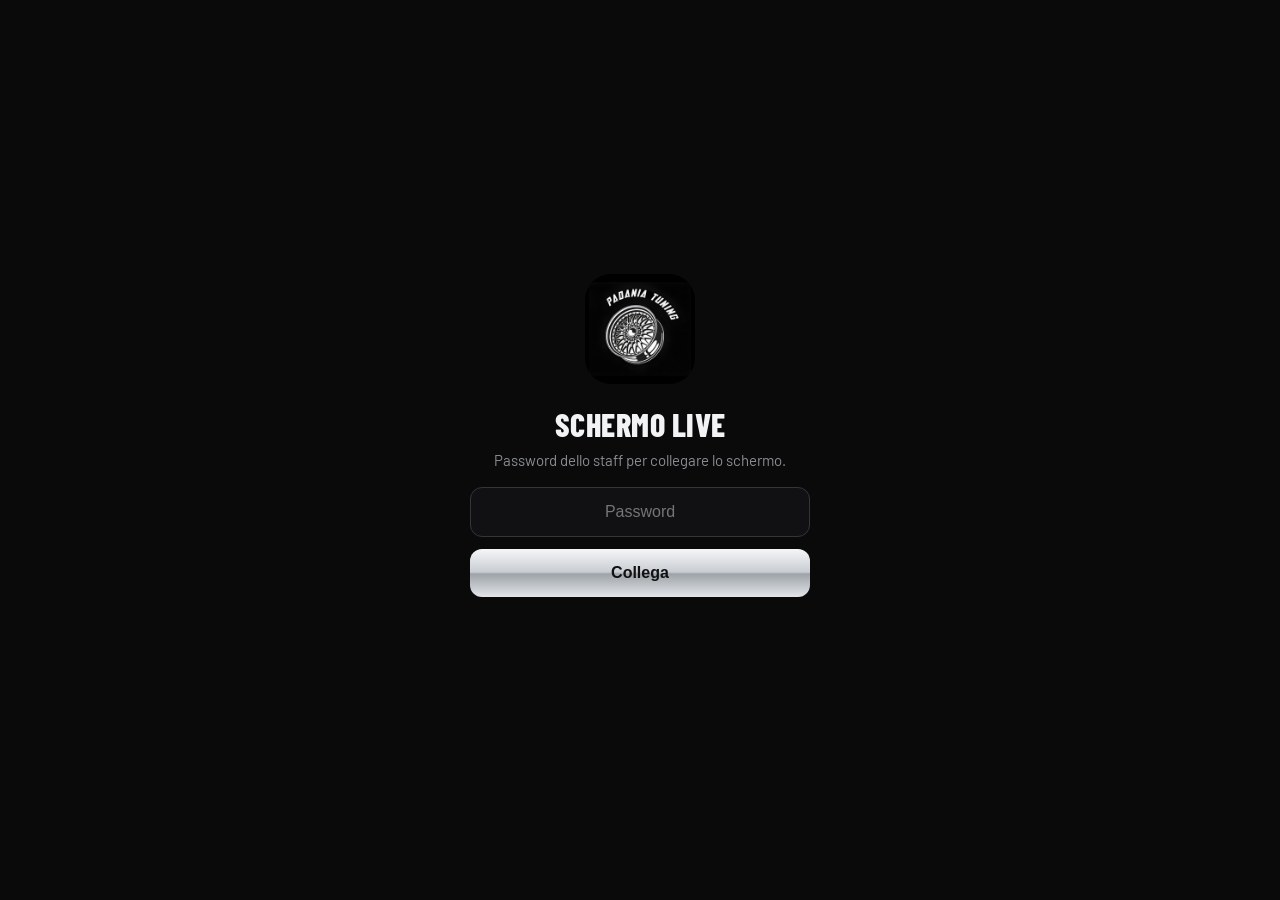
==== schermo.html @ b98e3258 "ultime sistemazioni" ====
<!DOCTYPE html>
<html lang="it">
<head>
<meta charset="UTF-8">
<meta name="viewport" content="width=device-width, initial-scale=1.0, viewport-fit=cover">
<title>PadaniaTuning · Schermo live</title>
<meta name="theme-color" content="#0a0a0b">
<link rel="icon" type="image/png" href="./assets/icon-192.png">
<link rel="preconnect" href="https://fonts.googleapis.com">
<link rel="preconnect" href="https://fonts.gstatic.com" crossorigin>
<link href="https://fonts.googleapis.com/css2?family=Barlow+Condensed:wght@600;700;800&family=Barlow:wght@400;500;600;700&display=swap" rel="stylesheet">
<style>
:root{--bg:#0a0a0b;--card:#141417;--line:#26262b;--text:#f2f3f5;--muted:#8b8d94;--silver:#d7dade;
  --chrome:linear-gradient(180deg,#f5f6f8 0%,#c9cdd2 48%,#9ea3a9 52%,#e3e6e9 100%);
  --ok:#34d27b;--wait:#f5a524;--bad:#ff5a52;--display:"Barlow Condensed","Arial Narrow",system-ui,sans-serif}
*{box-sizing:border-box;margin:0;padding:0}
html,body{height:100%}
body{font-family:"Barlow",system-ui,sans-serif;background:radial-gradient(120% 70% at 50% -20%,#1f2024 0%,var(--bg) 60%);color:var(--text);overflow:hidden}
.d{font-family:var(--display);font-weight:800;text-transform:uppercase;letter-spacing:.5px}
.wrap{height:100vh;display:grid;grid-template-rows:auto 1fr auto;gap:2.2vh;padding:3vh 3vw}
header{display:flex;align-items:center;justify-content:space-between;gap:2vw}
.brand{display:flex;align-items:center;gap:1.4vw}
.brand img{height:9vh;width:9vh;border-radius:22%;box-shadow:0 0 0 1px var(--line)}
.brand h1{font-size:5.4vh;line-height:1;background:var(--chrome);-webkit-background-clip:text;background-clip:text;color:transparent}
.brand p{color:var(--muted);font-size:2.2vh;margin-top:.4vh}
.right{display:flex;align-items:center;gap:2vw}
.clock{font-family:var(--display);font-weight:700;font-size:6vh;font-variant-numeric:tabular-nums}
.live{display:inline-flex;align-items:center;gap:.6vw;font-weight:800;font-size:2vh;letter-spacing:1px;padding:.8vh 1.2vw;border-radius:99px;background:rgba(52,210,123,.12);color:var(--ok)}
.live:before{content:"";width:1.2vh;height:1.2vh;border-radius:50%;background:currentColor;animation:pulse 1.6s infinite}
.live.off{background:rgba(255,90,82,.12);color:var(--bad)}
@keyframes pulse{50%{opacity:.25}}
main{display:grid;grid-template-columns:1.25fr 1fr;gap:2.2vh 2vw;min-height:0}
.card{background:var(--card);border:1px solid var(--line);border-radius:2.4vh;padding:2.6vh 2vw;min-height:0;position:relative;overflow:hidden}
.lbl{font-size:2vh;font-weight:700;letter-spacing:.25vh;color:var(--muted);text-transform:uppercase}
.hero{display:flex;flex-direction:column;justify-content:center;background:linear-gradient(160deg,#1b1c20,#111114)}
.hero .big{font-family:var(--display);font-weight:800;font-size:30vh;line-height:.9;color:var(--ok);font-variant-numeric:tabular-nums;transition:transform .3s}
.hero .big.bump{transform:scale(1.05)}
.hero .sub{font-size:3vh;color:var(--muted);margin-top:1vh}
.hero .sub b{color:var(--text)}
.cap{margin-top:3vh}
.cap .row{display:flex;justify-content:space-between;font-size:2.4vh;margin-bottom:1vh}
.cap .bar{height:2vh;border-radius:99px;background:#26272c;overflow:hidden}
.cap .bar i{display:block;height:100%;width:0;border-radius:99px;background:var(--silver);transition:width .5s}
.cap.l1 .bar i{background:var(--wait)}.cap.l2 .bar i{background:#ff8a3d}.cap.l3 .bar i{background:var(--bad)}
.cap .msg{margin-top:1.2vh;font-size:2.6vh;font-weight:700}
.cap.l1 .msg{color:var(--wait)}.cap.l2 .msg{color:#ff8a3d}.cap.l3 .msg{color:var(--bad);animation:pulse 1.4s infinite}
.side{display:grid;grid-template-rows:auto 1fr;gap:2.2vh;min-height:0}
.nums{display:grid;grid-template-columns:repeat(3,1fr);gap:1.4vw}
.num b{display:block;font-family:var(--display);font-weight:800;font-size:9vh;line-height:1;margin-top:.6vh;font-variant-numeric:tabular-nums}
.num.w b{color:var(--wait)}
.recent{list-style:none;margin-top:1.6vh;display:grid;gap:1.2vh}
.recent li{display:flex;justify-content:space-between;align-items:center;gap:1vw;font-size:3vh;padding:1.1vh 0;border-bottom:1px solid var(--line);animation:in .5s ease}
.recent li:last-child{border-bottom:0}
.recent li span{white-space:nowrap;overflow:hidden;text-overflow:ellipsis}
.recent time{font-family:var(--display);font-weight:700;color:var(--ok);font-variant-numeric:tabular-nums}
.recent .o time{color:#7aa7ff}
@keyframes in{from{opacity:0;transform:translateY(-1vh)}}
.chart-card{grid-column:1/-1}
.chart{display:flex;align-items:flex-end;gap:.5vw;height:14vh;margin-top:1.4vh}
.chart .c{flex:1;display:flex;flex-direction:column;align-items:center;justify-content:flex-end;height:100%;gap:.5vh;min-width:0}
.chart .b{width:100%;max-width:5vw;min-height:3px;border-radius:.8vh .8vh .2vh .2vh;background:linear-gradient(180deg,#eef0f2,#8f949a)}
.chart .b.p{background:linear-gradient(180deg,#7cf0ad,var(--ok))}
.chart .l{font-size:1.5vh;color:var(--muted);white-space:nowrap}
.muted{color:var(--muted);font-size:2.4vh}
footer{display:flex;justify-content:space-between;color:#5d5f66;font-size:1.8vh}
footer button{background:none;border:1px solid var(--line);color:var(--muted);border-radius:99px;padding:.6vh 1.4vw;font:inherit;cursor:pointer}
@media (orientation:portrait){
  body{overflow:auto}
  .wrap{height:auto;min-height:100vh}
  main{grid-template-columns:1fr}
  .hero .big{font-size:22vh}
  .chart-card{grid-column:auto}
}
/* login */
#login[hidden]{display:none}
#login{position:fixed;inset:0;display:flex;align-items:center;justify-content:center;background:var(--bg);z-index:9;padding:24px}
#login form{width:100%;max-width:340px;text-align:center}
#login img{width:110px;border-radius:26px;margin-bottom:18px}
#login h2{font-size:32px;margin-bottom:8px}
#login p{color:var(--muted);margin-bottom:18px;font-size:15px}
#login input{width:100%;padding:15px;border-radius:12px;border:1px solid #34343a;background:#111113;color:var(--text);font-size:16px;text-align:center;margin-bottom:12px;outline:0}
#login button{width:100%;padding:15px;border-radius:12px;border:0;background:var(--chrome);color:#111;font-weight:800;font-size:16px;cursor:pointer}
#login .err{color:var(--bad);min-height:20px;margin-top:10px;font-size:14px;font-weight:600}
</style>
</head>
<body>

<div id="login" hidden>
  <form id="loginForm" autocomplete="off">
    <img src="./assets/logo.png" alt="">
    <h2 class="d">Schermo live</h2>
    <p>Password dello staff per collegare lo schermo.</p>
    <input type="password" id="pw" placeholder="Password">
    <button type="submit">Collega</button>
    <div class="err" id="err"></div>
  </form>
</div>

<div class="wrap">
  <header>
    <div class="brand">
      <img src="./assets/logo.png" alt="">
      <div><h1 class="d">Padania Tuning</h1><p id="evName">Ingressi in tempo reale</p></div>
    </div>
    <div class="right"><span class="live" id="live">LIVE</span><span class="clock" id="clock">--:--</span></div>
  </header>

  <main>
    <section class="card hero">
      <div class="lbl">Dentro ora</div>
      <div class="big" id="inside">0</div>
      <div class="sub"><b id="entered">0</b> entrati in totale · <b id="out">0</b> usciti</div>
      <div class="cap" id="cap" hidden>
        <div class="row"><span>Capienza</span><b id="capTxt">0 / 0</b></div>
        <div class="bar"><i id="capFill"></i></div>
        <div class="msg" id="capMsg"></div>
      </div>
    </section>

    <section class="side">
      <div class="card nums">
        <div class="num"><div class="lbl">Iscritti</div><b id="tot">0</b></div>
        <div class="num w"><div class="lbl">Attesi</div><b id="wait">0</b></div>
        <div class="num"><div class="lbl">Arrivati</div><b id="pct">0%</b></div>
      </div>
      <div class="card">
        <div class="lbl">Ultimi arrivi</div>
        <ul class="recent" id="recent"></ul>
      </div>
    </section>

    <section class="card chart-card">
      <div class="lbl">Ingressi ogni 15 minuti</div>
      <div class="chart" id="chart"></div>
    </section>
  </main>

  <footer><span id="upd">In attesa dei dati…</span><button id="fs">⛶ Schermo intero</button></footer>
</div>

<script>
/* Schermo live: legge gli stessi dati dell'app check-in (script Google) e si aggiorna da solo.
   Parametri opzionali nell'indirizzo: ?cap=100 (capienza)  ·  ?nomi=0 (nasconde i nomi) */
const PW_HASH = '3fc13c35bdb2d6f9146fcd93304ba3c2143d5d017268e17a939f0d315728c8a2';
const DEFAULT_SCRIPT_URL = 'https://script.google.com/macros/s/AKfycbweHwQuH_P4cblhQDbDnI6Ri86qSEqwWyMSCgTRZJ3yFjr5KV_0Q8NpHRUUOVoqZTrjug/exec';
const $ = s => document.querySelector(s);
const params = new URLSearchParams(location.search);
const load = (k, f) => { try { const v = localStorage.getItem(k); return v ? JSON.parse(v) : f; } catch { return f; } };
const settings = load('pt4_settings', {});
const URL_ = settings.url || DEFAULT_SCRIPT_URL;
const CAP = +params.get('cap') || +settings.capacity || 0;
const SHOW_NAMES = params.get('nomi') !== '0';
let key = ''; try { key = localStorage.getItem('pt4_key') || ''; } catch {}
let recs = {}, total = 0, listAt = 0, rev = '', lastInside = -1, ok = false, lastOk = 0;

const pad = n => String(n).padStart(2, '0');
const fmt = t => new Date(t).toLocaleTimeString('it-IT', { hour: '2-digit', minute: '2-digit' });
const esc = s => String(s ?? '').replace(/[&<>"']/g, c => ({ '&': '&amp;', '<': '&lt;', '>': '&gt;', '"': '&quot;', "'": '&#39;' }[c]));

async function sha256(t) { const b = await crypto.subtle.digest('SHA-256', new TextEncoder().encode(t)); return [...new Uint8Array(b)].map(x => x.toString(16).padStart(2, '0')).join(''); }
async function api(body) {
  const ctrl = new AbortController(); const tm = setTimeout(() => ctrl.abort(), 20000);
  try {
    const r = await fetch(URL_, { method: 'POST', redirect: 'follow', signal: ctrl.signal, headers: { 'Content-Type': 'text/plain;charset=utf-8' }, body: JSON.stringify({ ...body, key }) });
    const d = await r.json();
    if (d.auth === false) { showLogin('Password non accettata dallo script'); throw new Error('auth'); }
    if (!d.ok) throw new Error(d.error);
    return d;
  } finally { clearTimeout(tm); }
}

function showLogin(msg) { $('#login').hidden = false; $('#err').textContent = msg || ''; setTimeout(() => $('#pw').focus(), 200); }
$('#loginForm').addEventListener('submit', async e => {
  e.preventDefault();
  const v = $('#pw').value;
  let good = false; try { good = (await sha256(v)) === PW_HASH; } catch { $('#err').textContent = 'Apri la pagina dal link https'; return; }
  if (!good) { $('#err').textContent = 'Password errata'; return; }
  key = v; try { localStorage.setItem('pt4_key', v); } catch {}
  $('#login').hidden = true; tick(true);
});

async function tick(full) {
  try {
    if (full || Date.now() - listAt > 5 * 60000) {
      const l = await api({ action: 'list' });
      total = (l.rows || []).filter(r => r.some(c => String(c).trim())).length;
      if (l.name) $('#evName').textContent = l.name + ' · ingressi in tempo reale';
      listAt = Date.now(); rev = '';
    }
    const s = await api({ action: 'sync', ops: [], rev });
    if (s.rev) rev = s.rev;
    if (!s.same) recs = s.recs || {};
    ok = true; lastOk = Date.now();
    render();
  } catch (e) { console.error(e); ok = false; }
  $('#live').className = 'live' + (ok ? '' : ' off');
  $('#live').textContent = ok ? 'LIVE' : 'OFFLINE';
}

function render() {
  const all = Object.values(recs);
  const added = Object.keys(recs).filter(k => k.startsWith('add-')).length;
  const tot = total + added;
  const entered = all.filter(r => r.t), inside = entered.filter(r => !r.o).length, out = entered.length - inside;
  const set = (id, v) => { $(id).textContent = v; };
  set('#inside', inside); set('#entered', entered.length); set('#out', out);
  set('#tot', tot); set('#wait', Math.max(0, tot - entered.length)); set('#pct', (tot ? Math.round(entered.length / tot * 100) : 0) + '%');
  if (lastInside >= 0 && inside !== lastInside) { const b = $('#inside'); b.classList.add('bump'); setTimeout(() => b.classList.remove('bump'), 300); }
  lastInside = inside;

  if (CAP) {
    const p = inside / CAP, lvl = p >= 1 ? 3 : p >= 0.9 ? 2 : p >= 0.75 ? 1 : 0;
    $('#cap').hidden = false; $('#cap').className = 'cap l' + lvl;
    set('#capTxt', `${inside} / ${CAP}`);
    $('#capFill').style.width = Math.min(100, p * 100) + '%';
    $('#capMsg').textContent = ['', '⚠️ Quasi al completo', `🟠 Ultimi posti: ne restano ${Math.max(0, CAP - inside)}`, '⛔ Capienza raggiunta'][lvl];
  }

  // ultimi movimenti
  const moves = [];
  all.forEach(r => (r.l || []).forEach(e => { if (e[1] !== 'x') moves.push({ t: e[0], ty: e[1], nm: r.nm || 'Partecipante' }); }));
  moves.sort((a, b) => b.t - a.t);
  const show = moves.filter(m => m.ty === 'i').slice(0, 4);
  $('#recent').innerHTML = show.length
    ? show.map(m => `<li><span>${SHOW_NAMES ? esc(m.nm) : '✓ Nuovo ingresso'}</span><time>${fmt(m.t)}</time></li>`).join('')
    : '<li class="muted">Nessun ingresso ancora</li>';

  // grafico
  const buckets = {};
  entered.forEach(r => { const d = new Date(r.t); const k = `${pad(d.getHours())}:${pad(Math.floor(d.getMinutes() / 15) * 15)}`; buckets[k] = (buckets[k] || 0) + 1; });
  const keys = Object.keys(buckets).sort().slice(-24);
  const max = keys.length ? Math.max(...keys.map(k => buckets[k])) : 1;
  const peak = keys.reduce((b, k) => (!b || buckets[k] > buckets[b] ? k : b), null);
  $('#chart').innerHTML = keys.length
    ? keys.map(k => `<div class="c"><div class="b${k === peak ? ' p' : ''}" style="height:${Math.max(3, Math.round(buckets[k] / max * 100))}%"></div><span class="l">${k}</span></div>`).join('')
    : '<p class="muted">Il grafico compare al primo ingresso.</p>';
}

setInterval(() => {
  $('#clock').textContent = new Date().toLocaleTimeString('it-IT', { hour: '2-digit', minute: '2-digit' });
  $('#upd').textContent = lastOk ? `Aggiornato alle ${new Date(lastOk).toLocaleTimeString('it-IT')}` : 'In attesa dei dati…';
}, 1000);
setInterval(() => { if (key && document.visibilityState === 'visible') tick(); }, 3000);
$('#fs').addEventListener('click', () => { const d = document.documentElement; (d.requestFullscreen || d.webkitRequestFullscreen)?.call(d); });
async function wake() { try { await navigator.wakeLock?.request('screen'); } catch {} }
document.addEventListener('visibilitychange', () => { if (document.visibilityState === 'visible') { wake(); tick(); } });
wake();
if (key) tick(true); else showLogin();
</script>
</body>
</html>
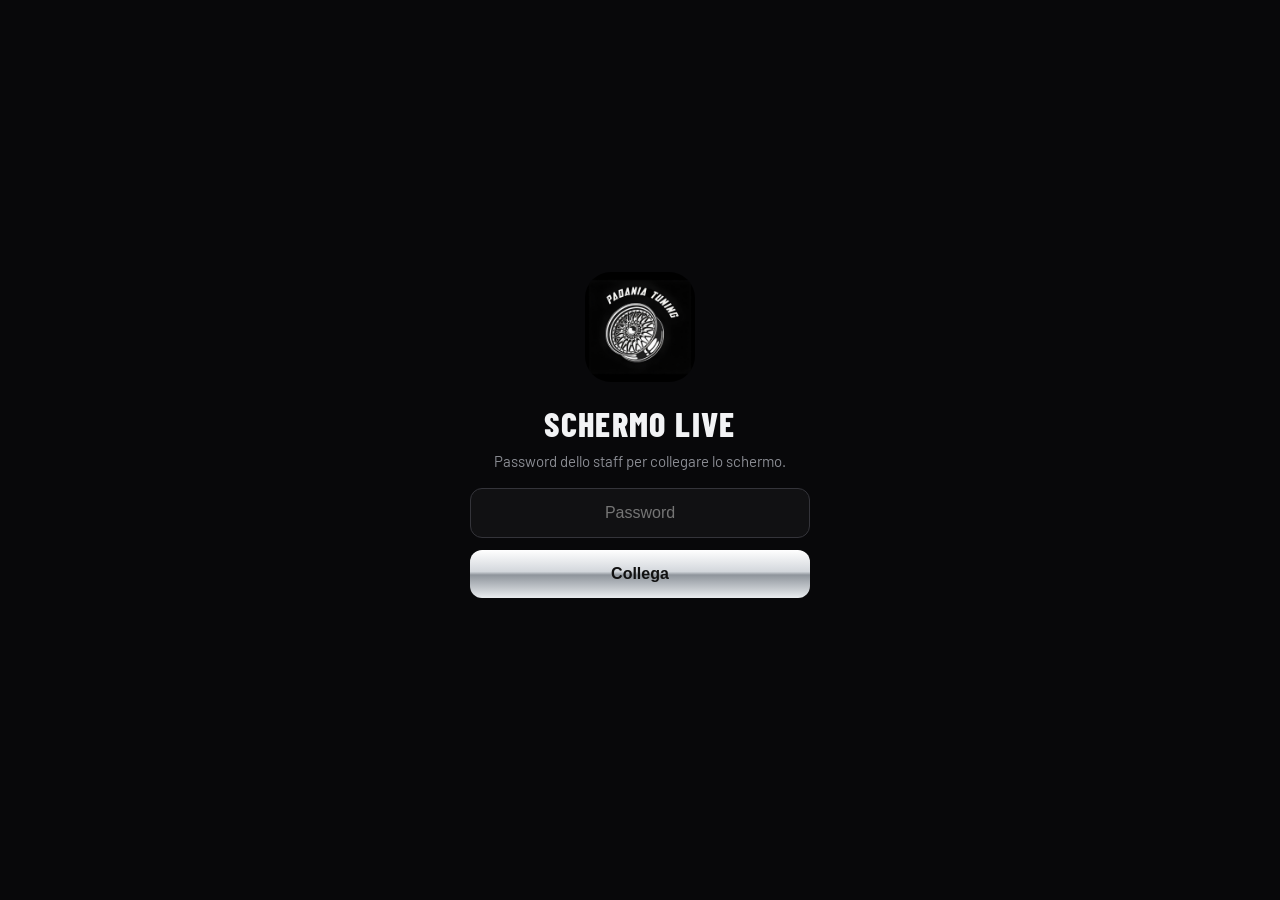
==== commit 261d6dd0: "schermo live migliorato" ====
--- a/schermo.html
+++ b/schermo.html
@@ -4,79 +4,145 @@
 <meta charset="UTF-8">
 <meta name="viewport" content="width=device-width, initial-scale=1.0, viewport-fit=cover">
 <title>PadaniaTuning · Schermo live</title>
-<meta name="theme-color" content="#0a0a0b">
+<meta name="theme-color" content="#08080a">
 <link rel="icon" type="image/png" href="./assets/icon-192.png">
 <link rel="preconnect" href="https://fonts.googleapis.com">
 <link rel="preconnect" href="https://fonts.gstatic.com" crossorigin>
-<link href="https://fonts.googleapis.com/css2?family=Barlow+Condensed:wght@600;700;800&family=Barlow:wght@400;500;600;700&display=swap" rel="stylesheet">
+<link href="https://fonts.googleapis.com/css2?family=Barlow+Condensed:ital,wght@0,600;0,700;0,800;1,800&family=Barlow:wght@400;500;600;700&display=swap" rel="stylesheet">
 <style>
-:root{--bg:#0a0a0b;--card:#141417;--line:#26262b;--text:#f2f3f5;--muted:#8b8d94;--silver:#d7dade;
-  --chrome:linear-gradient(180deg,#f5f6f8 0%,#c9cdd2 48%,#9ea3a9 52%,#e3e6e9 100%);
-  --ok:#34d27b;--wait:#f5a524;--bad:#ff5a52;--display:"Barlow Condensed","Arial Narrow",system-ui,sans-serif}
+:root{
+  --bg:#08080a;--card:rgba(22,22,26,.78);--line:rgba(255,255,255,.07);--line2:rgba(255,255,255,.12);
+  --text:#f2f3f5;--muted:#8b8d94;--dim:#5d5f66;--silver:#d7dade;
+  --chrome:linear-gradient(180deg,#ffffff 0%,#d3d7dc 45%,#8f959c 52%,#e9ecef 100%);
+  --ok:#34d27b;--ok2:#7cf0ad;--wait:#f5a524;--bad:#ff5a52;--blue:#7aa7ff;
+  --display:"Barlow Condensed","Arial Narrow",system-ui,sans-serif;
+}
 *{box-sizing:border-box;margin:0;padding:0}
 html,body{height:100%}
-body{font-family:"Barlow",system-ui,sans-serif;background:radial-gradient(120% 70% at 50% -20%,#1f2024 0%,var(--bg) 60%);color:var(--text);overflow:hidden}
-.d{font-family:var(--display);font-weight:800;text-transform:uppercase;letter-spacing:.5px}
-.wrap{height:100vh;display:grid;grid-template-rows:auto 1fr auto;gap:2.2vh;padding:3vh 3vw}
+body{font-family:"Barlow",system-ui,sans-serif;color:var(--text);background:var(--bg);overflow:hidden}
+body.idle{cursor:none}
+.d{font-family:var(--display);font-weight:800;text-transform:uppercase;letter-spacing:.04em}
+
+/* sfondo: bagliore + linee di velocità */
+.bg{position:fixed;inset:0;z-index:-1;overflow:hidden;
+  background:
+    radial-gradient(60% 50% at 18% 0%,rgba(52,210,123,.10),transparent 70%),
+    radial-gradient(50% 50% at 100% 100%,rgba(215,218,222,.07),transparent 70%),
+    var(--bg)}
+.bg:before{content:"";position:absolute;inset:-50%;opacity:.35;
+  background:repeating-linear-gradient(115deg,transparent 0 46px,rgba(255,255,255,.025) 46px 48px);
+  animation:drift 40s linear infinite}
+@keyframes drift{to{transform:translateX(96px)}}
+.flag{position:fixed;left:0;right:0;top:0;height:.7vh;z-index:5;
+  background:repeating-conic-gradient(#e9ecef 0 25%,#111 0 50%) 0 0/1.4vh 1.4vh;opacity:.85}
+
+.wrap{height:100vh;display:grid;grid-template-rows:auto 1fr auto;gap:2.2vh;padding:3.4vh 3vw 2.4vh}
 header{display:flex;align-items:center;justify-content:space-between;gap:2vw}
-.brand{display:flex;align-items:center;gap:1.4vw}
-.brand img{height:9vh;width:9vh;border-radius:22%;box-shadow:0 0 0 1px var(--line)}
-.brand h1{font-size:5.4vh;line-height:1;background:var(--chrome);-webkit-background-clip:text;background-clip:text;color:transparent}
-.brand p{color:var(--muted);font-size:2.2vh;margin-top:.4vh}
+.brand{display:flex;align-items:center;gap:1.4vw;min-width:0}
+.brand img{height:9.5vh;width:9.5vh;border-radius:24%;box-shadow:0 0 0 1px var(--line2),0 1.4vh 4vh rgba(0,0,0,.6)}
+.brand h1{font-size:6vh;line-height:.95;font-style:italic;background:var(--chrome);-webkit-background-clip:text;background-clip:text;color:transparent}
+.brand p{color:var(--muted);font-size:2.2vh;margin-top:.6vh;white-space:nowrap;overflow:hidden;text-overflow:ellipsis}
 .right{display:flex;align-items:center;gap:2vw}
-.clock{font-family:var(--display);font-weight:700;font-size:6vh;font-variant-numeric:tabular-nums}
-.live{display:inline-flex;align-items:center;gap:.6vw;font-weight:800;font-size:2vh;letter-spacing:1px;padding:.8vh 1.2vw;border-radius:99px;background:rgba(52,210,123,.12);color:var(--ok)}
-.live:before{content:"";width:1.2vh;height:1.2vh;border-radius:50%;background:currentColor;animation:pulse 1.6s infinite}
-.live.off{background:rgba(255,90,82,.12);color:var(--bad)}
+.clock{font-family:var(--display);font-weight:700;font-size:7vh;line-height:1;font-variant-numeric:tabular-nums;letter-spacing:.02em}
+.clock small{font-size:3.4vh;color:var(--dim);margin-left:.3vw}
+.live{display:inline-flex;align-items:center;gap:.7vw;font-weight:800;font-size:2.1vh;letter-spacing:.2vh;padding:1vh 1.4vw;border-radius:99px;background:rgba(52,210,123,.12);color:var(--ok);border:1px solid rgba(52,210,123,.3)}
+.live:before{content:"";width:1.2vh;height:1.2vh;border-radius:50%;background:currentColor;box-shadow:0 0 1.4vh currentColor;animation:pulse 1.6s infinite}
+.live.off{background:rgba(255,90,82,.12);color:var(--bad);border-color:rgba(255,90,82,.3)}
 @keyframes pulse{50%{opacity:.25}}
-main{display:grid;grid-template-columns:1.25fr 1fr;gap:2.2vh 2vw;min-height:0}
-.card{background:var(--card);border:1px solid var(--line);border-radius:2.4vh;padding:2.6vh 2vw;min-height:0;position:relative;overflow:hidden}
-.lbl{font-size:2vh;font-weight:700;letter-spacing:.25vh;color:var(--muted);text-transform:uppercase}
-.hero{display:flex;flex-direction:column;justify-content:center;background:linear-gradient(160deg,#1b1c20,#111114)}
-.hero .big{font-family:var(--display);font-weight:800;font-size:30vh;line-height:.9;color:var(--ok);font-variant-numeric:tabular-nums;transition:transform .3s}
-.hero .big.bump{transform:scale(1.05)}
-.hero .sub{font-size:3vh;color:var(--muted);margin-top:1vh}
-.hero .sub b{color:var(--text)}
-.cap{margin-top:3vh}
-.cap .row{display:flex;justify-content:space-between;font-size:2.4vh;margin-bottom:1vh}
-.cap .bar{height:2vh;border-radius:99px;background:#26272c;overflow:hidden}
-.cap .bar i{display:block;height:100%;width:0;border-radius:99px;background:var(--silver);transition:width .5s}
-.cap.l1 .bar i{background:var(--wait)}.cap.l2 .bar i{background:#ff8a3d}.cap.l3 .bar i{background:var(--bad)}
-.cap .msg{margin-top:1.2vh;font-size:2.6vh;font-weight:700}
-.cap.l1 .msg{color:var(--wait)}.cap.l2 .msg{color:#ff8a3d}.cap.l3 .msg{color:var(--bad);animation:pulse 1.4s infinite}
+
+main{display:grid;grid-template-columns:1.3fr 1fr;grid-template-rows:1fr auto;gap:2.2vh 1.6vw;min-height:0}
+.card{background:var(--card);border:1px solid var(--line);border-radius:2.6vh;padding:2.8vh 2vw;min-height:0;position:relative;overflow:hidden;
+  backdrop-filter:blur(10px);-webkit-backdrop-filter:blur(10px);box-shadow:0 2vh 5vh rgba(0,0,0,.35)}
+.card:before{content:"";position:absolute;inset:0 0 auto 0;height:1px;background:linear-gradient(90deg,transparent,rgba(255,255,255,.22),transparent)}
+.lbl{font-size:1.9vh;font-weight:700;letter-spacing:.3vh;color:var(--muted);text-transform:uppercase}
+
+/* hero */
+.hero{display:grid;grid-template-columns:1fr auto;align-items:center;gap:2vw;background:linear-gradient(150deg,rgba(30,32,36,.9),rgba(14,14,17,.9))}
+.hero-main{display:flex;flex-direction:column;justify-content:center;min-width:0}
+.big{font-family:var(--display);font-weight:800;font-size:31vh;line-height:.82;margin:1vh 0 1.4vh;font-variant-numeric:tabular-nums;
+  background:linear-gradient(180deg,var(--ok2),var(--ok));-webkit-background-clip:text;background-clip:text;color:transparent;
+  filter:drop-shadow(0 0 4vh rgba(52,210,123,.25));transition:transform .35s cubic-bezier(.2,1.6,.4,1)}
+.big.bump{transform:scale(1.06)}
+.sub{font-size:2.8vh;color:var(--muted)}
+.sub b{color:var(--text);font-weight:700}
+.sub .o{color:var(--blue)}
+.ring{--p:0;--c:var(--ok);width:34vh;height:34vh;border-radius:50%;position:relative;display:grid;place-items:center;
+  background:conic-gradient(var(--c) calc(var(--p)*1%),rgba(255,255,255,.06) 0);transition:--p .6s}
+.ring:before{content:"";position:absolute;inset:2.4vh;border-radius:50%;background:radial-gradient(circle at 50% 30%,#1d1e22,#101013)}
+.ring div{position:relative;text-align:center}
+.ring b{display:block;font-family:var(--display);font-weight:800;font-size:9vh;line-height:1}
+.ring span{font-size:1.9vh;font-weight:700;letter-spacing:.3vh;color:var(--muted);text-transform:uppercase}
+.ring em{display:block;font-style:normal;font-size:2.3vh;color:var(--muted);margin-top:.6vh}
+.capmsg{margin-top:2vh;display:inline-flex;align-items:center;gap:.8vw;font-size:2.6vh;font-weight:700;padding:1vh 1.4vw;border-radius:1.4vh;width:max-content}
+.capmsg.l1{color:var(--wait);background:rgba(245,165,36,.12)}
+.capmsg.l2{color:#ff8a3d;background:rgba(255,138,61,.14)}
+.capmsg.l3{color:var(--bad);background:rgba(255,90,82,.14);animation:pulse 1.4s infinite}
+
+/* colonna destra */
 .side{display:grid;grid-template-rows:auto 1fr;gap:2.2vh;min-height:0}
-.nums{display:grid;grid-template-columns:repeat(3,1fr);gap:1.4vw}
-.num b{display:block;font-family:var(--display);font-weight:800;font-size:9vh;line-height:1;margin-top:.6vh;font-variant-numeric:tabular-nums}
+.nums{display:grid;grid-template-columns:repeat(3,1fr);gap:1.2vw}
+.num b{display:block;font-family:var(--display);font-weight:800;font-size:9.5vh;line-height:1;margin-top:.8vh;font-variant-numeric:tabular-nums}
 .num.w b{color:var(--wait)}
-.recent{list-style:none;margin-top:1.6vh;display:grid;gap:1.2vh}
-.recent li{display:flex;justify-content:space-between;align-items:center;gap:1vw;font-size:3vh;padding:1.1vh 0;border-bottom:1px solid var(--line);animation:in .5s ease}
-.recent li:last-child{border-bottom:0}
-.recent li span{white-space:nowrap;overflow:hidden;text-overflow:ellipsis}
-.recent time{font-family:var(--display);font-weight:700;color:var(--ok);font-variant-numeric:tabular-nums}
-.recent .o time{color:#7aa7ff}
-@keyframes in{from{opacity:0;transform:translateY(-1vh)}}
-.chart-card{grid-column:1/-1}
-.chart{display:flex;align-items:flex-end;gap:.5vw;height:14vh;margin-top:1.4vh}
-.chart .c{flex:1;display:flex;flex-direction:column;align-items:center;justify-content:flex-end;height:100%;gap:.5vh;min-width:0}
-.chart .b{width:100%;max-width:5vw;min-height:3px;border-radius:.8vh .8vh .2vh .2vh;background:linear-gradient(180deg,#eef0f2,#8f949a)}
-.chart .b.p{background:linear-gradient(180deg,#7cf0ad,var(--ok))}
-.chart .l{font-size:1.5vh;color:var(--muted);white-space:nowrap}
-.muted{color:var(--muted);font-size:2.4vh}
-footer{display:flex;justify-content:space-between;color:#5d5f66;font-size:1.8vh}
-footer button{background:none;border:1px solid var(--line);color:var(--muted);border-radius:99px;padding:.6vh 1.4vw;font:inherit;cursor:pointer}
+.num .mini{height:.8vh;border-radius:99px;background:rgba(255,255,255,.07);margin-top:1.4vh;overflow:hidden}
+.num .mini i{display:block;height:100%;width:0;border-radius:99px;background:var(--chrome);transition:width .6s}
+.arrivals{display:flex;flex-direction:column}
+.recent{list-style:none;margin-top:1.4vh;flex:1;min-height:0;overflow:hidden;display:flex;flex-direction:column;gap:1vh;
+  -webkit-mask-image:linear-gradient(180deg,#000 75%,transparent);mask-image:linear-gradient(180deg,#000 75%,transparent)}
+.recent li{display:flex;align-items:center;gap:1.2vw;padding:1.1vh 1vw;border-radius:1.6vh;background:rgba(255,255,255,.035);border:1px solid var(--line);animation:in .6s cubic-bezier(.2,1,.3,1)}
+.recent li.new{background:rgba(52,210,123,.12);border-color:rgba(52,210,123,.35)}
+.av{flex:0 0 6vh;height:6vh;border-radius:1.6vh;display:grid;place-items:center;font-family:var(--display);font-weight:800;font-size:2.8vh;background:rgba(255,255,255,.06);color:var(--silver);border:1px solid var(--line2)}
+.recent li.new .av{color:var(--ok);border-color:rgba(52,210,123,.4)}
+.who{flex:1;min-width:0}
+.who b{display:block;font-size:2.9vh;font-weight:700;white-space:nowrap;overflow:hidden;text-overflow:ellipsis}
+.who small{display:block;font-size:1.9vh;color:var(--muted);white-space:nowrap;overflow:hidden;text-overflow:ellipsis}
+.recent time{font-family:var(--display);font-weight:700;font-size:3.2vh;color:var(--ok);font-variant-numeric:tabular-nums}
+@keyframes in{from{opacity:0;transform:translateY(-1.6vh) scale(.98)}}
+.empty{color:var(--dim);font-size:2.4vh;padding:2vh 0}
+
+/* grafico */
+.chart-card{grid-column:1/-1;padding-bottom:2vh}
+.chart-head{display:flex;justify-content:space-between;align-items:baseline}
+.chart-head span{font-size:2vh;color:var(--muted)}
+.chart-head b{color:var(--text)}
+.chart{display:flex;align-items:flex-end;gap:.5vw;height:15vh;margin-top:1.6vh}
+.chart .c{flex:1;display:flex;flex-direction:column;align-items:center;justify-content:flex-end;height:100%;gap:.6vh;min-width:0}
+.chart .v{font-size:1.6vh;font-weight:700;color:var(--muted);min-height:1.8vh}
+.chart .b{width:100%;max-width:4.6vw;min-height:.5vh;border-radius:1vh 1vh .3vh .3vh;background:linear-gradient(180deg,#eef0f2,#6f747b);transition:height .6s}
+.chart .b.z{background:rgba(255,255,255,.06)}
+.chart .b.p{background:linear-gradient(180deg,var(--ok2),var(--ok));box-shadow:0 0 2.4vh rgba(52,210,123,.35)}
+.chart .l{font-size:1.5vh;color:var(--dim);white-space:nowrap;min-height:1.8vh}
+
+footer{display:flex;justify-content:space-between;align-items:center;color:var(--dim);font-size:1.8vh}
+footer button{background:none;border:1px solid var(--line2);color:var(--muted);border-radius:99px;padding:.7vh 1.4vw;font:inherit;cursor:pointer}
+
+/* benvenuto */
+.welcome{position:fixed;left:50%;bottom:6vh;transform:translate(-50%,3vh);opacity:0;z-index:8;pointer-events:none;
+  display:flex;align-items:center;gap:1.4vw;padding:2vh 3vw;border-radius:2.4vh;
+  background:linear-gradient(135deg,rgba(28,30,34,.96),rgba(14,14,17,.96));border:1px solid rgba(52,210,123,.45);
+  box-shadow:0 3vh 8vh rgba(0,0,0,.7),0 0 6vh rgba(52,210,123,.18);transition:opacity .4s,transform .5s cubic-bezier(.2,1.4,.4,1)}
+.welcome.show{opacity:1;transform:translate(-50%,0)}
+.welcome .fl{font-size:6vh}
+.welcome span{display:block;font-size:2.2vh;color:var(--muted);font-weight:700;letter-spacing:.3vh;text-transform:uppercase}
+.welcome b{display:block;font-family:var(--display);font-weight:800;font-style:italic;font-size:6vh;line-height:1;text-transform:uppercase;
+  background:var(--chrome);-webkit-background-clip:text;background-clip:text;color:transparent;white-space:nowrap}
+
 @media (orientation:portrait){
   body{overflow:auto}
   .wrap{height:auto;min-height:100vh}
-  main{grid-template-columns:1fr}
-  .hero .big{font-size:22vh}
+  main{grid-template-columns:1fr;grid-template-rows:none}
+  .hero{grid-template-columns:1fr}
+  .ring{width:26vh;height:26vh;justify-self:center}
+  .big{font-size:20vh}
   .chart-card{grid-column:auto}
-}
+  .recent{max-height:50vh}
+}
+
 /* login */
 #login[hidden]{display:none}
 #login{position:fixed;inset:0;display:flex;align-items:center;justify-content:center;background:var(--bg);z-index:9;padding:24px}
 #login form{width:100%;max-width:340px;text-align:center}
 #login img{width:110px;border-radius:26px;margin-bottom:18px}
-#login h2{font-size:32px;margin-bottom:8px}
+#login h2{font-size:34px;margin-bottom:8px}
 #login p{color:var(--muted);margin-bottom:18px;font-size:15px}
 #login input{width:100%;padding:15px;border-radius:12px;border:1px solid #34343a;background:#111113;color:var(--text);font-size:16px;text-align:center;margin-bottom:12px;outline:0}
 #login button{width:100%;padding:15px;border-radius:12px;border:0;background:var(--chrome);color:#111;font-weight:800;font-size:16px;cursor:pointer}
@@ -84,6 +150,8 @@
 </style>
 </head>
 <body>
+<div class="bg"></div>
+<div class="flag"></div>
 
 <div id="login" hidden>
   <form id="loginForm" autocomplete="off">
@@ -107,36 +175,37 @@
 
   <main>
     <section class="card hero">
-      <div class="lbl">Dentro ora</div>
-      <div class="big" id="inside">0</div>
-      <div class="sub"><b id="entered">0</b> entrati in totale · <b id="out">0</b> usciti</div>
-      <div class="cap" id="cap" hidden>
-        <div class="row"><span>Capienza</span><b id="capTxt">0 / 0</b></div>
-        <div class="bar"><i id="capFill"></i></div>
-        <div class="msg" id="capMsg"></div>
+      <div class="hero-main">
+        <div class="lbl">Dentro ora</div>
+        <div class="big" id="inside">0</div>
+        <div class="sub"><b id="entered">0</b> entrati in totale<span id="outWrap"> · <b class="o" id="out">0</b> usciti</span></div>
+        <div class="capmsg" id="capMsg" hidden></div>
       </div>
+      <div class="ring" id="ring"><div><span id="ringLbl">Arrivati</span><b id="ringVal">0%</b><em id="ringSub"></em></div></div>
     </section>
 
     <section class="side">
       <div class="card nums">
         <div class="num"><div class="lbl">Iscritti</div><b id="tot">0</b></div>
         <div class="num w"><div class="lbl">Attesi</div><b id="wait">0</b></div>
-        <div class="num"><div class="lbl">Arrivati</div><b id="pct">0%</b></div>
+        <div class="num"><div class="lbl">Arrivati</div><b id="pct">0%</b><div class="mini"><i id="pctBar"></i></div></div>
       </div>
-      <div class="card">
+      <div class="card arrivals">
         <div class="lbl">Ultimi arrivi</div>
         <ul class="recent" id="recent"></ul>
       </div>
     </section>
 
     <section class="card chart-card">
-      <div class="lbl">Ingressi ogni 15 minuti</div>
+      <div class="chart-head"><div class="lbl">Ingressi ogni 15 minuti</div><span id="peak"></span></div>
       <div class="chart" id="chart"></div>
     </section>
   </main>
 
   <footer><span id="upd">In attesa dei dati…</span><button id="fs">⛶ Schermo intero</button></footer>
 </div>
+
+<div class="welcome" id="welcome"><div class="fl">🏁</div><div><span>Benvenuto</span><b id="welName"></b></div></div>
 
 <script>
 /* Schermo live: legge gli stessi dati dell'app check-in (script Google) e si aggiorna da solo.
@@ -151,11 +220,54 @@
 const CAP = +params.get('cap') || +settings.capacity || 0;
 const SHOW_NAMES = params.get('nomi') !== '0';
 let key = ''; try { key = localStorage.getItem('pt4_key') || ''; } catch {}
-let recs = {}, total = 0, listAt = 0, rev = '', lastInside = -1, ok = false, lastOk = 0;
+let recs = {}, names = {}, subs = {}, total = 0, listAt = 0, rev = '', lastInside = -1, ok = false, lastOk = 0;
+let seenMoves = null;
 
 const pad = n => String(n).padStart(2, '0');
 const fmt = t => new Date(t).toLocaleTimeString('it-IT', { hour: '2-digit', minute: '2-digit' });
 const esc = s => String(s ?? '').replace(/[&<>"']/g, c => ({ '&': '&amp;', '<': '&lt;', '>': '&gt;', '"': '&quot;', "'": '&#39;' }[c]));
+const norm = s => String(s ?? '').toLowerCase().normalize('NFD').replace(/[̀-ͯ]/g, '').replace(/\s+/g, ' ').trim();
+const compact = s => norm(s).replace(/[\s\-.]/g, '');
+function hash(str) { let h = 5381; for (let i = 0; i < str.length; i++) h = ((h << 5) + h + str.charCodeAt(i)) >>> 0; return h.toString(36); }
+const initials = n => { const w = String(n).split(/\s+/).filter(Boolean); return ((w[0]?.[0] || '') + (w[1]?.[0] || '')).toUpperCase() || '✓'; };
+
+/* stesse regole dell'app per riconoscere le persone (così abbiamo i nomi anche dei vecchi check-in) */
+function columns(headers) {
+  const h = headers.map(norm), find = re => h.findIndex(x => re.test(x));
+  let nome = h.findIndex(x => /^(nome|name|first ?name)\b/.test(x) && !/cognome/.test(x));
+  let cognome = find(/(cognome|surname|last ?name)/);
+  const full = find(/(nominativo|nome e cognome|nome completo|full ?name)/);
+  if (full >= 0 && nome < 0) { nome = full; cognome = -1; }
+  if (nome < 0 && cognome < 0) { nome = 0; cognome = headers.length > 1 ? 1 : -1; }
+  if (nome < 0) { nome = cognome; cognome = -1; }
+  const cat = find(/^(stato|status|categoria|tipo|pass|ticket|biglietto)$/);
+  const id = find(/^(id|codice|code|n\.? ?iscrizione|numero iscrizione)$/);
+  let k = [];
+  if (id >= 0) k = [id];
+  else {
+    k = [...new Set([nome, cognome, find(/^e-?mail/), find(/(telefono|cellulare|phone)/), find(/^targa ?1?$/)].filter(i => i >= 0))];
+    if (k.length < 2) k = headers.map((_, i) => i).filter(i => i !== cat);
+  }
+  return { nome, cognome, key: k, veh: find(/^veicolo ?1?$/) };
+}
+function indexList(headers, raw) {
+  headers = headers.map(x => String(x ?? '').trim());
+  const width = Math.max(headers.length, ...raw.map(r => r.length));
+  while (headers.length < width) headers.push('Colonna ' + (headers.length + 1));
+  const cols = columns(headers), seen = {};
+  names = {}; subs = {}; total = 0;
+  raw.forEach(r => {
+    const c = headers.map((_, j) => String(r[j] ?? '').trim());
+    if (!c.some(Boolean)) return;
+    total++;
+    let k = 'p' + hash(cols.key.map(i => compact(c[i])).join('␟'));
+    seen[k] = (seen[k] || 0) + 1;
+    if (seen[k] > 1) k += '-' + seen[k];
+    names[k] = [c[cols.nome], cols.cognome >= 0 ? c[cols.cognome] : ''].join(' ').trim();
+    if (cols.veh >= 0) subs[k] = c[cols.veh];
+  });
+}
+const nameOf = (k, r) => names[k] || r.nm || r.a?.name || 'Partecipante';
 
 async function sha256(t) { const b = await crypto.subtle.digest('SHA-256', new TextEncoder().encode(t)); return [...new Uint8Array(b)].map(x => x.toString(16).padStart(2, '0')).join(''); }
 async function api(body) {
@@ -183,7 +295,7 @@
   try {
     if (full || Date.now() - listAt > 5 * 60000) {
       const l = await api({ action: 'list' });
-      total = (l.rows || []).filter(r => r.some(c => String(c).trim())).length;
+      indexList(l.headers || [], l.rows || []);
       if (l.name) $('#evName').textContent = l.name + ' · ingressi in tempo reale';
       listAt = Date.now(); rev = '';
     }
@@ -198,50 +310,84 @@
 }
 
 function render() {
-  const all = Object.values(recs);
-  const added = Object.keys(recs).filter(k => k.startsWith('add-')).length;
+  const keys = Object.keys(recs);
+  const added = keys.filter(k => k.startsWith('add-')).length;
   const tot = total + added;
-  const entered = all.filter(r => r.t), inside = entered.filter(r => !r.o).length, out = entered.length - inside;
+  const entered = keys.filter(k => recs[k].t), inside = entered.filter(k => !recs[k].o).length, out = entered.length - inside;
+  const pct = tot ? Math.round(entered.length / tot * 100) : 0;
   const set = (id, v) => { $(id).textContent = v; };
-  set('#inside', inside); set('#entered', entered.length); set('#out', out);
-  set('#tot', tot); set('#wait', Math.max(0, tot - entered.length)); set('#pct', (tot ? Math.round(entered.length / tot * 100) : 0) + '%');
-  if (lastInside >= 0 && inside !== lastInside) { const b = $('#inside'); b.classList.add('bump'); setTimeout(() => b.classList.remove('bump'), 300); }
+  set('#inside', inside); set('#entered', entered.length); set('#out', out); $('#outWrap').hidden = !out;
+  set('#tot', tot); set('#wait', Math.max(0, tot - entered.length)); set('#pct', pct + '%');
+  $('#pctBar').style.width = pct + '%';
+  if (lastInside >= 0 && inside !== lastInside) { const b = $('#inside'); b.classList.add('bump'); setTimeout(() => b.classList.remove('bump'), 350); }
   lastInside = inside;
 
+  // anello: capienza se impostata, altrimenti % arrivati
+  const ring = $('#ring');
   if (CAP) {
     const p = inside / CAP, lvl = p >= 1 ? 3 : p >= 0.9 ? 2 : p >= 0.75 ? 1 : 0;
-    $('#cap').hidden = false; $('#cap').className = 'cap l' + lvl;
-    set('#capTxt', `${inside} / ${CAP}`);
-    $('#capFill').style.width = Math.min(100, p * 100) + '%';
+    ring.style.setProperty('--p', Math.min(100, Math.round(p * 100)));
+    ring.style.setProperty('--c', ['var(--silver)', 'var(--wait)', '#ff8a3d', 'var(--bad)'][lvl]);
+    set('#ringLbl', 'Capienza'); set('#ringVal', `${inside}/${CAP}`); set('#ringSub', lvl === 3 ? 'piena' : `${Math.max(0, CAP - inside)} posti liberi`);
+    $('#capMsg').hidden = !lvl; $('#capMsg').className = 'capmsg l' + lvl;
     $('#capMsg').textContent = ['', '⚠️ Quasi al completo', `🟠 Ultimi posti: ne restano ${Math.max(0, CAP - inside)}`, '⛔ Capienza raggiunta'][lvl];
+  } else {
+    ring.style.setProperty('--p', pct); ring.style.setProperty('--c', 'var(--ok)');
+    set('#ringLbl', 'Arrivati'); set('#ringVal', pct + '%'); set('#ringSub', `${entered.length} su ${tot}`);
   }
 
-  // ultimi movimenti
+  // ultimi arrivi + benvenuto per chi è appena entrato
   const moves = [];
-  all.forEach(r => (r.l || []).forEach(e => { if (e[1] !== 'x') moves.push({ t: e[0], ty: e[1], nm: r.nm || 'Partecipante' }); }));
+  keys.forEach(k => (recs[k].l || []).forEach(e => { if (e[1] === 'i') moves.push({ k, t: e[0], id: k + e[0] }); }));
   moves.sort((a, b) => b.t - a.t);
-  const show = moves.filter(m => m.ty === 'i').slice(0, 4);
+  const fresh = seenMoves ? moves.filter(m => !seenMoves.has(m.id) && Date.now() - m.t < 120000) : [];
+  seenMoves = new Set(moves.map(m => m.id));
+  const show = moves.slice(0, 6);
   $('#recent').innerHTML = show.length
-    ? show.map(m => `<li><span>${SHOW_NAMES ? esc(m.nm) : '✓ Nuovo ingresso'}</span><time>${fmt(m.t)}</time></li>`).join('')
-    : '<li class="muted">Nessun ingresso ancora</li>';
-
-  // grafico
+    ? show.map((m, i) => {
+        const nm = SHOW_NAMES ? nameOf(m.k, recs[m.k]) : 'Nuovo ingresso';
+        const sub = SHOW_NAMES ? (recs[m.k].v || subs[m.k] || '') : '';
+        return `<li class="${i === 0 && Date.now() - m.t < 60000 ? 'new' : ''}"><div class="av">${SHOW_NAMES ? esc(initials(nm)) : '✓'}</div>
+          <div class="who"><b>${esc(nm)}</b>${sub ? `<small>${esc(sub)}</small>` : ''}</div><time>${fmt(m.t)}</time></li>`;
+      }).join('')
+    : '<li class="empty">Nessun ingresso ancora · si parte! 🏁</li>';
+  if (fresh.length && SHOW_NAMES) welcome(nameOf(fresh[0].k, recs[fresh[0].k]));
+
+  // grafico: linea del tempo continua dal primo ingresso a adesso
   const buckets = {};
-  entered.forEach(r => { const d = new Date(r.t); const k = `${pad(d.getHours())}:${pad(Math.floor(d.getMinutes() / 15) * 15)}`; buckets[k] = (buckets[k] || 0) + 1; });
-  const keys = Object.keys(buckets).sort().slice(-24);
-  const max = keys.length ? Math.max(...keys.map(k => buckets[k])) : 1;
-  const peak = keys.reduce((b, k) => (!b || buckets[k] > buckets[b] ? k : b), null);
-  $('#chart').innerHTML = keys.length
-    ? keys.map(k => `<div class="c"><div class="b${k === peak ? ' p' : ''}" style="height:${Math.max(3, Math.round(buckets[k] / max * 100))}%"></div><span class="l">${k}</span></div>`).join('')
-    : '<p class="muted">Il grafico compare al primo ingresso.</p>';
+  const slot = t => { const d = new Date(t); d.setMinutes(Math.floor(d.getMinutes() / 15) * 15, 0, 0); return d.getTime(); };
+  entered.forEach(k => { const s = slot(recs[k].t); buckets[s] = (buckets[s] || 0) + 1; });
+  const slots = Object.keys(buckets).map(Number).sort((a, b) => a - b);
+  if (!slots.length) { $('#chart').innerHTML = '<p class="empty">Il grafico compare al primo ingresso.</p>'; set('#peak', ''); return; }
+  const line = [];
+  for (let s = slots[0]; s <= Math.max(slots[slots.length - 1], slot(Date.now())); s += 15 * 60000) line.push(s);
+  const view = line.slice(-28);
+  const max = Math.max(...view.map(s => buckets[s] || 0), 1);
+  const peak = view.reduce((b, s) => ((buckets[s] || 0) > (buckets[b] || 0) ? s : b), view[0]);
+  const hm = s => { const d = new Date(s); return `${pad(d.getHours())}:${pad(d.getMinutes())}`; };
+  $('#chart').innerHTML = view.map((s, i) => {
+    const v = buckets[s] || 0;
+    const label = view.length <= 14 || i % 2 === 0 || s === peak ? hm(s) : '';
+    return `<div class="c"><span class="v">${v || ''}</span><div class="b${!v ? ' z' : s === peak ? ' p' : ''}" style="height:${v ? Math.max(6, Math.round(v / max * 100)) : 3}%"></div><span class="l">${label}</span></div>`;
+  }).join('');
+  $('#peak').innerHTML = buckets[peak] ? `Punta: <b>${hm(peak)}</b> · ${buckets[peak]} ingressi` : '';
+}
+
+let welTimer;
+function welcome(name) {
+  $('#welName').textContent = name;
+  const w = $('#welcome'); w.classList.add('show');
+  clearTimeout(welTimer); welTimer = setTimeout(() => w.classList.remove('show'), 4500);
 }
 
 setInterval(() => {
-  $('#clock').textContent = new Date().toLocaleTimeString('it-IT', { hour: '2-digit', minute: '2-digit' });
+  const d = new Date();
+  $('#clock').innerHTML = `${pad(d.getHours())}:${pad(d.getMinutes())}<small>${pad(d.getSeconds())}</small>`;
   $('#upd').textContent = lastOk ? `Aggiornato alle ${new Date(lastOk).toLocaleTimeString('it-IT')}` : 'In attesa dei dati…';
 }, 1000);
 setInterval(() => { if (key && document.visibilityState === 'visible') tick(); }, 3000);
 $('#fs').addEventListener('click', () => { const d = document.documentElement; (d.requestFullscreen || d.webkitRequestFullscreen)?.call(d); });
+let idleT; document.addEventListener('mousemove', () => { document.body.classList.remove('idle'); clearTimeout(idleT); idleT = setTimeout(() => document.body.classList.add('idle'), 3000); });
 async function wake() { try { await navigator.wakeLock?.request('screen'); } catch {} }
 document.addEventListener('visibilitychange', () => { if (document.visibilityState === 'visible') { wake(); tick(); } });
 wake();
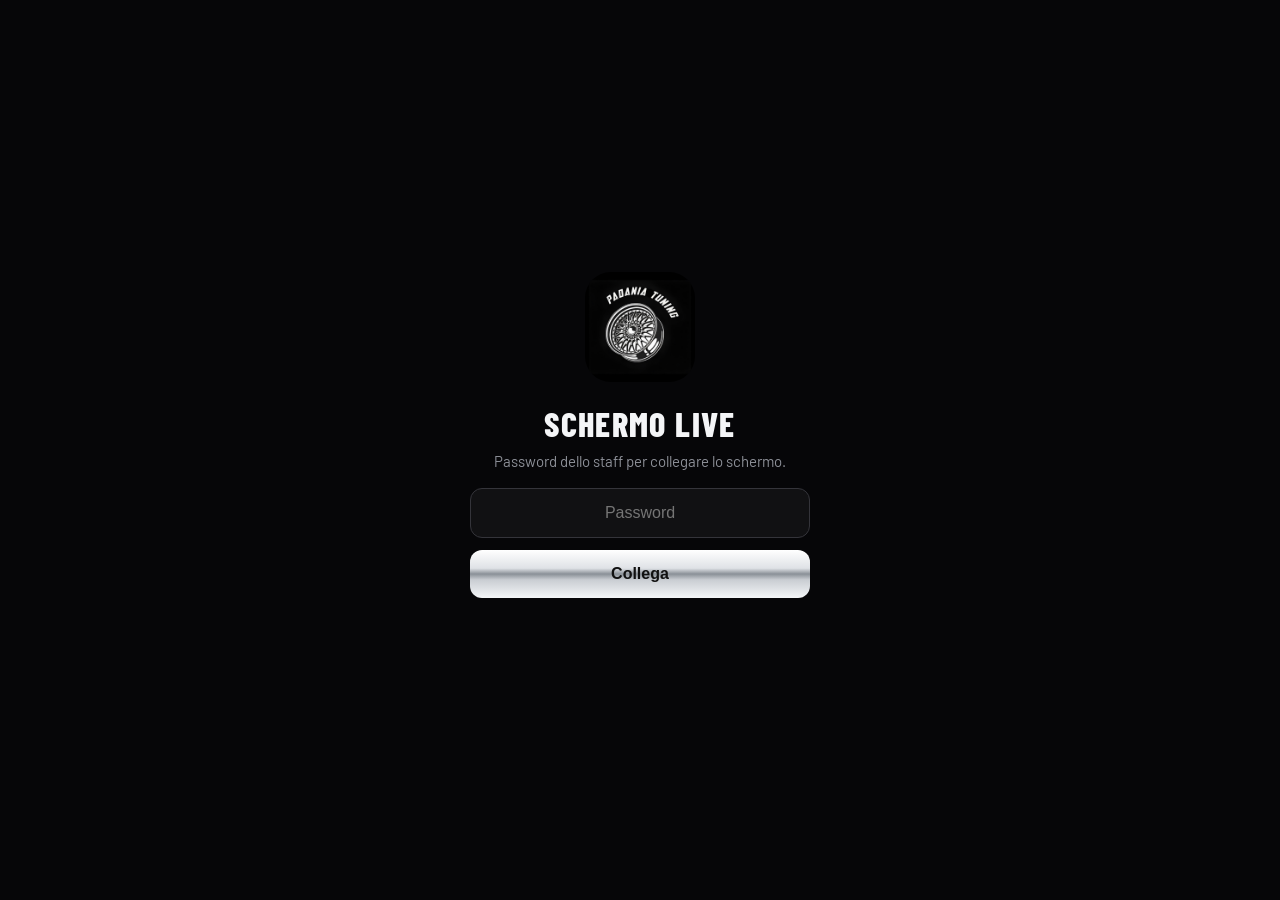
==== commit 5d140ebc: "aggiornato schermo live" ====
--- a/schermo.html
+++ b/schermo.html
@@ -4,137 +4,175 @@
 <meta charset="UTF-8">
 <meta name="viewport" content="width=device-width, initial-scale=1.0, viewport-fit=cover">
 <title>PadaniaTuning · Schermo live</title>
-<meta name="theme-color" content="#08080a">
+<meta name="theme-color" content="#060608">
 <link rel="icon" type="image/png" href="./assets/icon-192.png">
 <link rel="preconnect" href="https://fonts.googleapis.com">
 <link rel="preconnect" href="https://fonts.gstatic.com" crossorigin>
-<link href="https://fonts.googleapis.com/css2?family=Barlow+Condensed:ital,wght@0,600;0,700;0,800;1,800&family=Barlow:wght@400;500;600;700&display=swap" rel="stylesheet">
+<link href="https://fonts.googleapis.com/css2?family=Barlow+Condensed:ital,wght@0,500;0,600;0,700;0,800;1,700;1,800;1,900&family=Barlow:wght@400;500;600;700&display=swap" rel="stylesheet">
 <style>
 :root{
-  --bg:#08080a;--card:rgba(22,22,26,.78);--line:rgba(255,255,255,.07);--line2:rgba(255,255,255,.12);
-  --text:#f2f3f5;--muted:#8b8d94;--dim:#5d5f66;--silver:#d7dade;
-  --chrome:linear-gradient(180deg,#ffffff 0%,#d3d7dc 45%,#8f959c 52%,#e9ecef 100%);
-  --ok:#34d27b;--ok2:#7cf0ad;--wait:#f5a524;--bad:#ff5a52;--blue:#7aa7ff;
+  --bg:#060608;
+  --glass:linear-gradient(160deg,rgba(255,255,255,.065),rgba(255,255,255,.02) 40%,rgba(255,255,255,.01));
+  --line:rgba(255,255,255,.08);--line2:rgba(255,255,255,.14);
+  --text:#f4f5f7;--muted:#8d9098;--dim:#5a5d65;--silver:#d9dce0;
+  --chrome:linear-gradient(180deg,#ffffff 0%,#dfe2e6 38%,#8a9097 50%,#c9cdd2 62%,#f4f6f8 100%);
+  --ok:#2ee07f;--ok2:#9bffc8;--wait:#ffb02e;--bad:#ff4d4d;--blue:#6ea8ff;--violet:#b58cff;
   --display:"Barlow Condensed","Arial Narrow",system-ui,sans-serif;
 }
 *{box-sizing:border-box;margin:0;padding:0}
 html,body{height:100%}
-body{font-family:"Barlow",system-ui,sans-serif;color:var(--text);background:var(--bg);overflow:hidden}
+body{font-family:"Barlow",system-ui,sans-serif;color:var(--text);background:var(--bg);overflow:hidden;-webkit-font-smoothing:antialiased}
 body.idle{cursor:none}
 .d{font-family:var(--display);font-weight:800;text-transform:uppercase;letter-spacing:.04em}
 
-/* sfondo: bagliore + linee di velocità */
-.bg{position:fixed;inset:0;z-index:-1;overflow:hidden;
-  background:
-    radial-gradient(60% 50% at 18% 0%,rgba(52,210,123,.10),transparent 70%),
-    radial-gradient(50% 50% at 100% 100%,rgba(215,218,222,.07),transparent 70%),
-    var(--bg)}
-.bg:before{content:"";position:absolute;inset:-50%;opacity:.35;
-  background:repeating-linear-gradient(115deg,transparent 0 46px,rgba(255,255,255,.025) 46px 48px);
-  animation:drift 40s linear infinite}
-@keyframes drift{to{transform:translateX(96px)}}
-.flag{position:fixed;left:0;right:0;top:0;height:.7vh;z-index:5;
-  background:repeating-conic-gradient(#e9ecef 0 25%,#111 0 50%) 0 0/1.4vh 1.4vh;opacity:.85}
-
-.wrap{height:100vh;display:grid;grid-template-rows:auto 1fr auto;gap:2.2vh;padding:3.4vh 3vw 2.4vh}
+/* ───── SFONDO VIVO ───── */
+.bg{position:fixed;inset:0;z-index:-2;overflow:hidden;background:var(--bg)}
+.blob{position:absolute;width:70vmax;height:70vmax;border-radius:50%;filter:blur(9vmax);opacity:.55;mix-blend-mode:screen;animation:float 26s ease-in-out infinite alternate}
+.blob.b1{background:radial-gradient(circle,rgba(46,224,127,.38),transparent 60%);left:-25vmax;top:-30vmax}
+.blob.b2{background:radial-gradient(circle,rgba(110,168,255,.22),transparent 60%);right:-30vmax;bottom:-35vmax;animation-duration:32s;animation-delay:-8s}
+.blob.b3{background:radial-gradient(circle,rgba(217,220,224,.14),transparent 60%);left:30vw;top:20vh;width:50vmax;height:50vmax;animation-duration:38s;animation-delay:-14s}
+@keyframes float{0%{transform:translate(0,0) scale(1)}50%{transform:translate(6vw,4vh) scale(1.08)}100%{transform:translate(-4vw,6vh) scale(.95)}}
+.grid{position:fixed;left:-50%;right:-50%;bottom:-10vh;height:55vh;z-index:-1;opacity:.5;
+  background-image:linear-gradient(rgba(255,255,255,.07) 1px,transparent 1px),linear-gradient(90deg,rgba(255,255,255,.07) 1px,transparent 1px);
+  background-size:6vh 6vh;transform:perspective(60vh) rotateX(62deg);transform-origin:bottom;
+  -webkit-mask-image:linear-gradient(0deg,#000 10%,transparent 85%);mask-image:linear-gradient(0deg,#000 10%,transparent 85%);
+  animation:road 3s linear infinite}
+@keyframes road{to{background-position:0 6vh}}
+.flag{position:fixed;left:0;right:0;top:0;height:.8vh;z-index:5;background:repeating-conic-gradient(#eef0f2 0 25%,#0c0c0e 0 50%) 0 0/1.6vh 1.6vh;opacity:.9}
+
+/* ───── STRUTTURA ───── */
+.wrap{height:100vh;display:grid;grid-template-rows:auto 1fr;gap:2.4vh;padding:3.6vh 2.6vw 4.6vh}
 header{display:flex;align-items:center;justify-content:space-between;gap:2vw}
-.brand{display:flex;align-items:center;gap:1.4vw;min-width:0}
-.brand img{height:9.5vh;width:9.5vh;border-radius:24%;box-shadow:0 0 0 1px var(--line2),0 1.4vh 4vh rgba(0,0,0,.6)}
-.brand h1{font-size:6vh;line-height:.95;font-style:italic;background:var(--chrome);-webkit-background-clip:text;background-clip:text;color:transparent}
-.brand p{color:var(--muted);font-size:2.2vh;margin-top:.6vh;white-space:nowrap;overflow:hidden;text-overflow:ellipsis}
-.right{display:flex;align-items:center;gap:2vw}
-.clock{font-family:var(--display);font-weight:700;font-size:7vh;line-height:1;font-variant-numeric:tabular-nums;letter-spacing:.02em}
+.brand{display:flex;align-items:center;gap:1.3vw;min-width:0}
+.logo{position:relative;height:9.5vh;width:9.5vh;border-radius:26%;overflow:hidden;box-shadow:0 0 0 1px var(--line2),0 1.6vh 4vh rgba(0,0,0,.7)}
+.logo img{width:100%;height:100%;display:block}
+.logo:after{content:"";position:absolute;inset:-50%;background:linear-gradient(115deg,transparent 40%,rgba(255,255,255,.45) 50%,transparent 60%);animation:shine 5s ease-in-out infinite}
+@keyframes shine{0%,60%{transform:translateX(-60%)}100%{transform:translateX(60%)}}
+.brand h1{font-size:6.6vh;line-height:.9;font-style:italic;font-weight:900;background:var(--chrome);-webkit-background-clip:text;background-clip:text;color:transparent;filter:drop-shadow(0 .4vh 1.6vh rgba(0,0,0,.6))}
+.brand p{color:var(--muted);font-size:2.1vh;margin-top:.7vh;white-space:nowrap;overflow:hidden;text-overflow:ellipsis;letter-spacing:.05em}
+.right{display:flex;align-items:center;gap:1.8vw}
+.live{position:relative;display:inline-flex;align-items:center;gap:.8vw;font-family:var(--display);font-weight:800;font-size:2.6vh;letter-spacing:.3vh;padding:1vh 1.6vw 1vh 1.3vw;border-radius:99px;background:rgba(46,224,127,.1);color:var(--ok);border:1px solid rgba(46,224,127,.35);box-shadow:0 0 3vh rgba(46,224,127,.15)}
+.live i{position:relative;width:1.3vh;height:1.3vh;border-radius:50%;background:currentColor}
+.live i:after{content:"";position:absolute;inset:0;border-radius:50%;background:currentColor;animation:ping 1.6s cubic-bezier(0,0,.2,1) infinite}
+@keyframes ping{75%,100%{transform:scale(3);opacity:0}}
+.live.off{background:rgba(255,77,77,.1);color:var(--bad);border-color:rgba(255,77,77,.35);box-shadow:none}
+.clock{font-family:var(--display);font-weight:700;font-size:7.4vh;line-height:1;font-variant-numeric:tabular-nums;letter-spacing:.02em}
 .clock small{font-size:3.4vh;color:var(--dim);margin-left:.3vw}
-.live{display:inline-flex;align-items:center;gap:.7vw;font-weight:800;font-size:2.1vh;letter-spacing:.2vh;padding:1vh 1.4vw;border-radius:99px;background:rgba(52,210,123,.12);color:var(--ok);border:1px solid rgba(52,210,123,.3)}
-.live:before{content:"";width:1.2vh;height:1.2vh;border-radius:50%;background:currentColor;box-shadow:0 0 1.4vh currentColor;animation:pulse 1.6s infinite}
-.live.off{background:rgba(255,90,82,.12);color:var(--bad);border-color:rgba(255,90,82,.3)}
-@keyframes pulse{50%{opacity:.25}}
-
-main{display:grid;grid-template-columns:1.3fr 1fr;grid-template-rows:1fr auto;gap:2.2vh 1.6vw;min-height:0}
-.card{background:var(--card);border:1px solid var(--line);border-radius:2.6vh;padding:2.8vh 2vw;min-height:0;position:relative;overflow:hidden;
-  backdrop-filter:blur(10px);-webkit-backdrop-filter:blur(10px);box-shadow:0 2vh 5vh rgba(0,0,0,.35)}
-.card:before{content:"";position:absolute;inset:0 0 auto 0;height:1px;background:linear-gradient(90deg,transparent,rgba(255,255,255,.22),transparent)}
-.lbl{font-size:1.9vh;font-weight:700;letter-spacing:.3vh;color:var(--muted);text-transform:uppercase}
-
-/* hero */
-.hero{display:grid;grid-template-columns:1fr auto;align-items:center;gap:2vw;background:linear-gradient(150deg,rgba(30,32,36,.9),rgba(14,14,17,.9))}
-.hero-main{display:flex;flex-direction:column;justify-content:center;min-width:0}
-.big{font-family:var(--display);font-weight:800;font-size:31vh;line-height:.82;margin:1vh 0 1.4vh;font-variant-numeric:tabular-nums;
-  background:linear-gradient(180deg,var(--ok2),var(--ok));-webkit-background-clip:text;background-clip:text;color:transparent;
-  filter:drop-shadow(0 0 4vh rgba(52,210,123,.25));transition:transform .35s cubic-bezier(.2,1.6,.4,1)}
-.big.bump{transform:scale(1.06)}
-.sub{font-size:2.8vh;color:var(--muted)}
-.sub b{color:var(--text);font-weight:700}
-.sub .o{color:var(--blue)}
-.ring{--p:0;--c:var(--ok);width:34vh;height:34vh;border-radius:50%;position:relative;display:grid;place-items:center;
-  background:conic-gradient(var(--c) calc(var(--p)*1%),rgba(255,255,255,.06) 0);transition:--p .6s}
-.ring:before{content:"";position:absolute;inset:2.4vh;border-radius:50%;background:radial-gradient(circle at 50% 30%,#1d1e22,#101013)}
-.ring div{position:relative;text-align:center}
-.ring b{display:block;font-family:var(--display);font-weight:800;font-size:9vh;line-height:1}
-.ring span{font-size:1.9vh;font-weight:700;letter-spacing:.3vh;color:var(--muted);text-transform:uppercase}
-.ring em{display:block;font-style:normal;font-size:2.3vh;color:var(--muted);margin-top:.6vh}
-.capmsg{margin-top:2vh;display:inline-flex;align-items:center;gap:.8vw;font-size:2.6vh;font-weight:700;padding:1vh 1.4vw;border-radius:1.4vh;width:max-content}
-.capmsg.l1{color:var(--wait);background:rgba(245,165,36,.12)}
-.capmsg.l2{color:#ff8a3d;background:rgba(255,138,61,.14)}
-.capmsg.l3{color:var(--bad);background:rgba(255,90,82,.14);animation:pulse 1.4s infinite}
-
-/* colonna destra */
-.side{display:grid;grid-template-rows:auto 1fr;gap:2.2vh;min-height:0}
-.nums{display:grid;grid-template-columns:repeat(3,1fr);gap:1.2vw}
-.num b{display:block;font-family:var(--display);font-weight:800;font-size:9.5vh;line-height:1;margin-top:.8vh;font-variant-numeric:tabular-nums}
-.num.w b{color:var(--wait)}
-.num .mini{height:.8vh;border-radius:99px;background:rgba(255,255,255,.07);margin-top:1.4vh;overflow:hidden}
-.num .mini i{display:block;height:100%;width:0;border-radius:99px;background:var(--chrome);transition:width .6s}
-.arrivals{display:flex;flex-direction:column}
-.recent{list-style:none;margin-top:1.4vh;flex:1;min-height:0;overflow:hidden;display:flex;flex-direction:column;gap:1vh;
-  -webkit-mask-image:linear-gradient(180deg,#000 75%,transparent);mask-image:linear-gradient(180deg,#000 75%,transparent)}
-.recent li{display:flex;align-items:center;gap:1.2vw;padding:1.1vh 1vw;border-radius:1.6vh;background:rgba(255,255,255,.035);border:1px solid var(--line);animation:in .6s cubic-bezier(.2,1,.3,1)}
-.recent li.new{background:rgba(52,210,123,.12);border-color:rgba(52,210,123,.35)}
-.av{flex:0 0 6vh;height:6vh;border-radius:1.6vh;display:grid;place-items:center;font-family:var(--display);font-weight:800;font-size:2.8vh;background:rgba(255,255,255,.06);color:var(--silver);border:1px solid var(--line2)}
-.recent li.new .av{color:var(--ok);border-color:rgba(52,210,123,.4)}
+
+main{display:grid;grid-template-columns:1fr 1.05fr 1.15fr;grid-template-rows:1.35fr 1fr;gap:2vh 1.4vw;min-height:0}
+.card{position:relative;border-radius:3vh;padding:2.8vh 1.8vw;min-height:0;overflow:hidden;
+  background:var(--glass);border:1px solid var(--line);
+  backdrop-filter:blur(18px) saturate(140%);-webkit-backdrop-filter:blur(18px) saturate(140%);
+  box-shadow:inset 0 1px 0 rgba(255,255,255,.09),0 3vh 6vh rgba(0,0,0,.45)}
+.lbl{font-family:var(--display);font-size:2.2vh;font-weight:700;letter-spacing:.4vh;color:var(--muted);text-transform:uppercase;display:flex;align-items:center;gap:.7vw;white-space:nowrap}
+.lbl:before{content:"";width:.5vw;height:.5vw;min-width:6px;min-height:6px;border-radius:2px;background:var(--chrome);transform:skewX(-20deg)}
+
+/* ───── HERO: DENTRO ORA ───── */
+.hero{grid-row:1/3;display:flex;flex-direction:column;
+  background:radial-gradient(120% 70% at 0% 0%,rgba(46,224,127,.16),transparent 60%),var(--glass)}
+.hero .big{font-family:var(--display);font-weight:900;font-style:italic;font-size:34vh;line-height:.8;margin:2vh 0 0 -.6vw;font-variant-numeric:tabular-nums;letter-spacing:-.02em;
+  background:linear-gradient(180deg,#d9ffe9 0%,var(--ok2) 25%,var(--ok) 75%,#14a957 100%);-webkit-background-clip:text;background-clip:text;color:transparent;
+  filter:drop-shadow(0 0 5vh rgba(46,224,127,.35));transition:transform .4s cubic-bezier(.2,1.6,.4,1)}
+.hero .big.bump{transform:scale(1.05) skewX(-3deg)}
+.hero .tag{font-size:2.6vh;color:var(--muted);margin-top:1.4vh}
+.hero .tag b{color:var(--text)}
+.tiles{margin-top:auto;display:grid;grid-template-columns:1fr 1fr;gap:1.2vh .8vw}
+.tile{border-radius:2vh;padding:1.6vh 1.1vw;background:rgba(255,255,255,.035);border:1px solid var(--line);position:relative;overflow:hidden}
+.tile span{display:block;font-size:1.7vh;font-weight:700;letter-spacing:.25vh;color:var(--muted);text-transform:uppercase}
+.tile b{display:block;font-family:var(--display);font-weight:800;font-size:6.6vh;line-height:1;margin-top:.5vh;font-variant-numeric:tabular-nums}
+.tile:after{content:"";position:absolute;left:0;top:18%;bottom:18%;width:3px;border-radius:0 3px 3px 0;background:var(--c,var(--silver))}
+.tile.t-tot{--c:var(--silver)}.tile.t-in{--c:var(--ok)}.tile.t-out{--c:var(--blue)}.tile.t-wait{--c:var(--wait)}
+.tile.t-wait b{color:var(--wait)}.tile.t-out b{color:var(--blue)}
+.capmsg{margin-top:1.6vh;display:inline-flex;align-items:center;gap:.8vw;font-family:var(--display);font-size:3vh;font-weight:800;letter-spacing:.1vh;text-transform:uppercase;padding:.9vh 1.3vw;border-radius:1.4vh;width:max-content}
+.capmsg.l1{color:var(--wait);background:rgba(255,176,46,.12);border:1px solid rgba(255,176,46,.35)}
+.capmsg.l2{color:#ff8a3d;background:rgba(255,138,61,.14);border:1px solid rgba(255,138,61,.4)}
+.capmsg.l3{color:#fff;background:var(--bad);box-shadow:0 0 4vh rgba(255,77,77,.5);animation:blink 1.1s infinite}
+@keyframes blink{50%{opacity:.55}}
+
+/* ───── CONTAGIRI ───── */
+.gauge-card{display:flex;flex-direction:column;padding-top:2.2vh}
+.gauge{position:relative;width:100%;flex:1;min-height:0}
+.gauge svg{position:absolute;inset:0;width:100%;height:100%;overflow:visible}
+.gauge .tick{stroke:rgba(255,255,255,.22);stroke-width:1.2}
+.gauge .tick.mj{stroke:rgba(255,255,255,.65);stroke-width:2.4}
+.gauge .tick.red{stroke:var(--bad)}
+.gauge .num{fill:var(--muted);font-family:var(--display);font-weight:700;font-size:15px;text-anchor:middle;dominant-baseline:middle}
+.gauge .num.red{fill:var(--bad)}
+.gauge #arcVal{transition:stroke-dashoffset 1s cubic-bezier(.3,1,.4,1),stroke .6s}
+#needle{transform-origin:150px 150px;transition:transform 1.1s cubic-bezier(.34,1.56,.5,1)}
+.gauge .gv{fill:#fff;font-family:var(--display);font-weight:900;font-style:italic;font-size:46px}
+.gauge .gs{fill:var(--muted);font-family:var(--display);font-weight:700;font-size:14px;letter-spacing:3px;text-transform:uppercase}
+
+/* ───── GRAFICO AREA ───── */
+.chart-card{display:flex;flex-direction:column}
+.chart-head{display:flex;justify-content:space-between;align-items:center;gap:1vw}
+.chart-head span{font-size:1.9vh;color:var(--muted);white-space:nowrap;overflow:hidden;text-overflow:ellipsis}
+.chart-head b{color:var(--text)}
+.area{position:relative;flex:1;min-height:0;margin-top:1.4vh}
+.area svg{position:absolute;left:0;right:0;top:0;width:100%;height:calc(100% - 2.6vh);overflow:visible}
+.area .xl{position:absolute;left:0;right:0;bottom:0;height:2.2vh}
+.area .xl span{position:absolute;transform:translateX(-50%);font-size:1.5vh;color:var(--dim);white-space:nowrap}
+.area .dot{position:absolute;width:1.6vh;height:1.6vh;border-radius:50%;background:var(--ok2);box-shadow:0 0 0 .5vh rgba(46,224,127,.25),0 0 3vh var(--ok);transform:translate(-50%,50%)}
+.area .dot:after{content:"";position:absolute;inset:0;border-radius:50%;background:var(--ok);animation:ping 1.8s cubic-bezier(0,0,.2,1) infinite}
+.empty{color:var(--dim);font-size:2.3vh;padding:2vh 0}
+
+/* ───── ATTIVITÀ LIVE ───── */
+.feed-card{grid-row:1/3;grid-column:3;display:flex;flex-direction:column}
+.feed-head{display:flex;justify-content:space-between;align-items:center;gap:1vw;flex-wrap:wrap}
+.lg{display:flex;gap:.8vw;font-size:1.4vh;color:var(--dim);white-space:nowrap}
+.lg i{display:inline-block;width:.9vh;height:.9vh;border-radius:50%;margin-right:.35vw;vertical-align:.1vh}
+.recent{list-style:none;margin-top:1.6vh;flex:1;min-height:0;overflow:hidden;display:flex;flex-direction:column;gap:1vh;
+  -webkit-mask-image:linear-gradient(180deg,#000 82%,transparent);mask-image:linear-gradient(180deg,#000 82%,transparent)}
+.recent li{--c:var(--silver);position:relative;display:flex;align-items:center;gap:1vw;padding:1.2vh 1vw 1.2vh 1.3vw;border-radius:1.8vh;
+  background:linear-gradient(90deg,rgba(255,255,255,.05),rgba(255,255,255,.015));border:1px solid var(--line);overflow:hidden;transition:background 1s,border-color 1s,box-shadow 1s}
+.recent li:before{content:"";position:absolute;left:0;top:0;bottom:0;width:.35vw;min-width:3px;background:var(--c);box-shadow:0 0 2vh var(--c)}
+.recent li.t-i,.recent li.t-r{--c:var(--ok)}.recent li.t-a{--c:var(--violet)}.recent li.t-o{--c:var(--blue)}.recent li.t-x{--c:var(--bad)}
+.recent li.enter{animation:slideIn .8s cubic-bezier(.2,1.1,.3,1)}
+.recent li.enter:after{content:"";position:absolute;inset:0;background:linear-gradient(100deg,transparent 30%,rgba(255,255,255,.25) 50%,transparent 70%);animation:sweep 1.2s ease-out forwards}
+@keyframes slideIn{from{opacity:0;transform:translateX(6vw) scale(.96)}}
+@keyframes sweep{from{transform:translateX(-100%)}to{transform:translateX(100%)}}
+.recent li.new{border-color:color-mix(in srgb,var(--c) 45%,transparent);background:linear-gradient(90deg,color-mix(in srgb,var(--c) 16%,transparent),rgba(255,255,255,.02));box-shadow:0 0 3vh color-mix(in srgb,var(--c) 14%,transparent)}
+.ic{flex:0 0 5.6vh;height:5.6vh;border-radius:1.6vh;display:grid;place-items:center;font-size:2.7vh;font-weight:800;color:var(--c);background:color-mix(in srgb,var(--c) 12%,transparent);border:1px solid color-mix(in srgb,var(--c) 40%,transparent)}
 .who{flex:1;min-width:0}
-.who b{display:block;font-size:2.9vh;font-weight:700;white-space:nowrap;overflow:hidden;text-overflow:ellipsis}
-.who small{display:block;font-size:1.9vh;color:var(--muted);white-space:nowrap;overflow:hidden;text-overflow:ellipsis}
-.recent time{font-family:var(--display);font-weight:700;font-size:3.2vh;color:var(--ok);font-variant-numeric:tabular-nums}
-@keyframes in{from{opacity:0;transform:translateY(-1.6vh) scale(.98)}}
-.empty{color:var(--dim);font-size:2.4vh;padding:2vh 0}
-
-/* grafico */
-.chart-card{grid-column:1/-1;padding-bottom:2vh}
-.chart-head{display:flex;justify-content:space-between;align-items:baseline}
-.chart-head span{font-size:2vh;color:var(--muted)}
-.chart-head b{color:var(--text)}
-.chart{display:flex;align-items:flex-end;gap:.5vw;height:15vh;margin-top:1.6vh}
-.chart .c{flex:1;display:flex;flex-direction:column;align-items:center;justify-content:flex-end;height:100%;gap:.6vh;min-width:0}
-.chart .v{font-size:1.6vh;font-weight:700;color:var(--muted);min-height:1.8vh}
-.chart .b{width:100%;max-width:4.6vw;min-height:.5vh;border-radius:1vh 1vh .3vh .3vh;background:linear-gradient(180deg,#eef0f2,#6f747b);transition:height .6s}
-.chart .b.z{background:rgba(255,255,255,.06)}
-.chart .b.p{background:linear-gradient(180deg,var(--ok2),var(--ok));box-shadow:0 0 2.4vh rgba(52,210,123,.35)}
-.chart .l{font-size:1.5vh;color:var(--dim);white-space:nowrap;min-height:1.8vh}
-
-footer{display:flex;justify-content:space-between;align-items:center;color:var(--dim);font-size:1.8vh}
-footer button{background:none;border:1px solid var(--line2);color:var(--muted);border-radius:99px;padding:.7vh 1.4vw;font:inherit;cursor:pointer}
-
-/* benvenuto */
-.welcome{position:fixed;left:50%;bottom:6vh;transform:translate(-50%,3vh);opacity:0;z-index:8;pointer-events:none;
-  display:flex;align-items:center;gap:1.4vw;padding:2vh 3vw;border-radius:2.4vh;
-  background:linear-gradient(135deg,rgba(28,30,34,.96),rgba(14,14,17,.96));border:1px solid rgba(52,210,123,.45);
-  box-shadow:0 3vh 8vh rgba(0,0,0,.7),0 0 6vh rgba(52,210,123,.18);transition:opacity .4s,transform .5s cubic-bezier(.2,1.4,.4,1)}
-.welcome.show{opacity:1;transform:translate(-50%,0)}
-.welcome .fl{font-size:6vh}
-.welcome span{display:block;font-size:2.2vh;color:var(--muted);font-weight:700;letter-spacing:.3vh;text-transform:uppercase}
-.welcome b{display:block;font-family:var(--display);font-weight:800;font-style:italic;font-size:6vh;line-height:1;text-transform:uppercase;
-  background:var(--chrome);-webkit-background-clip:text;background-clip:text;color:transparent;white-space:nowrap}
+.who b{display:block;font-size:2.7vh;font-weight:700;white-space:nowrap;overflow:hidden;text-overflow:ellipsis}
+.who small em{font-style:normal;font-weight:700;color:var(--c)}
+.who small{display:block;font-size:1.8vh;color:var(--muted);white-space:nowrap;overflow:hidden;text-overflow:ellipsis;margin-top:.2vh}
+.who small .op{color:var(--silver);font-weight:600}
+.recent time{font-family:var(--display);font-weight:700;font-size:3.1vh;font-variant-numeric:tabular-nums}
+
+/* ───── BENVENUTO CINEMATOGRAFICO ───── */
+.welcome{position:fixed;left:0;right:0;top:50%;z-index:8;pointer-events:none;height:26vh;transform:translateY(-50%);display:flex;align-items:center;justify-content:center;
+  opacity:0;visibility:hidden;transition:opacity .35s,visibility .35s}
+.welcome.show{opacity:1;visibility:visible}
+.welcome .band{position:absolute;inset:0;background:linear-gradient(90deg,rgba(6,6,8,0),rgba(10,12,14,.95) 15%,rgba(10,12,14,.95) 85%,rgba(6,6,8,0));
+  border-top:1px solid rgba(46,224,127,.5);border-bottom:1px solid rgba(46,224,127,.5);box-shadow:0 0 12vh rgba(46,224,127,.25);
+  transform:scaleX(0);transition:transform .6s cubic-bezier(.7,0,.2,1)}
+.welcome.show .band{transform:scaleX(1)}
+.welcome .band:before,.welcome .band:after{content:"";position:absolute;top:0;bottom:0;width:8vh;background:repeating-conic-gradient(#eef0f2 0 25%,#0c0c0e 0 50%) 0 0/3vh 3vh;opacity:.9}
+.welcome .band:before{left:12%;-webkit-mask-image:linear-gradient(90deg,transparent,#000);mask-image:linear-gradient(90deg,transparent,#000)}
+.welcome .band:after{right:12%;-webkit-mask-image:linear-gradient(270deg,transparent,#000);mask-image:linear-gradient(270deg,transparent,#000)}
+.welcome .txt{position:relative;text-align:center;transform:translateX(-30vw) skewX(-12deg);opacity:0;transition:transform .7s cubic-bezier(.2,1.2,.3,1) .15s,opacity .4s .15s}
+.welcome.show .txt{transform:none;opacity:1}
+.welcome span{display:block;font-family:var(--display);font-size:3.2vh;font-weight:800;letter-spacing:1.2vh;color:var(--ok);text-transform:uppercase}
+.welcome b{display:block;font-family:var(--display);font-weight:900;font-style:italic;font-size:12vh;line-height:1;text-transform:uppercase;white-space:nowrap;
+  background:var(--chrome);-webkit-background-clip:text;background-clip:text;color:transparent;filter:drop-shadow(0 0 3vh rgba(255,255,255,.25))}
+.welcome small{display:block;font-size:2.4vh;color:var(--muted);margin-top:.8vh}
+.welcome .streak{position:absolute;top:0;bottom:0;width:30vw;left:-30vw;background:linear-gradient(90deg,transparent,rgba(255,255,255,.18),transparent);transform:skewX(-20deg)}
+.welcome.show .streak{animation:streak 1.4s .2s ease-out}
+@keyframes streak{to{left:110vw}}
+
+.fsbtn{position:fixed;right:2.6vw;bottom:1.2vh;z-index:6;background:rgba(255,255,255,.04);border:1px solid var(--line2);color:var(--muted);border-radius:99px;padding:.6vh 1.2vw;font:inherit;font-size:1.6vh;cursor:pointer;transition:opacity .4s}
+.upd{position:fixed;left:2.6vw;bottom:1.6vh;font-size:1.6vh;color:var(--dim)}
+body.idle .fsbtn{opacity:0}
 
 @media (orientation:portrait){
   body{overflow:auto}
   .wrap{height:auto;min-height:100vh}
   main{grid-template-columns:1fr;grid-template-rows:none}
-  .hero{grid-template-columns:1fr}
-  .ring{width:26vh;height:26vh;justify-self:center}
-  .big{font-size:20vh}
-  .chart-card{grid-column:auto}
-  .recent{max-height:50vh}
+  .hero,.feed-card{grid-row:auto;grid-column:auto}
+  .hero .big{font-size:22vh}
+  .gauge{height:40vh;flex:none}.area{height:24vh;flex:none}
+  .recent{max-height:60vh}
 }
 
 /* login */
@@ -147,10 +185,12 @@
 #login input{width:100%;padding:15px;border-radius:12px;border:1px solid #34343a;background:#111113;color:var(--text);font-size:16px;text-align:center;margin-bottom:12px;outline:0}
 #login button{width:100%;padding:15px;border-radius:12px;border:0;background:var(--chrome);color:#111;font-weight:800;font-size:16px;cursor:pointer}
 #login .err{color:var(--bad);min-height:20px;margin-top:10px;font-size:14px;font-weight:600}
+@media (prefers-reduced-motion:reduce){*{animation:none!important}}
 </style>
 </head>
 <body>
-<div class="bg"></div>
+<div class="bg"><div class="blob b1"></div><div class="blob b2"></div><div class="blob b3"></div></div>
+<div class="grid"></div>
 <div class="flag"></div>
 
 <div id="login" hidden>
@@ -167,49 +207,75 @@
 <div class="wrap">
   <header>
     <div class="brand">
-      <img src="./assets/logo.png" alt="">
+      <div class="logo"><img src="./assets/logo.png" alt=""></div>
       <div><h1 class="d">Padania Tuning</h1><p id="evName">Ingressi in tempo reale</p></div>
     </div>
-    <div class="right"><span class="live" id="live">LIVE</span><span class="clock" id="clock">--:--</span></div>
+    <div class="right"><span class="live" id="live"><i></i><span id="liveTxt">LIVE</span></span><span class="clock" id="clock">--:--</span></div>
   </header>
 
   <main>
     <section class="card hero">
-      <div class="hero-main">
-        <div class="lbl">Dentro ora</div>
-        <div class="big" id="inside">0</div>
-        <div class="sub"><b id="entered">0</b> entrati in totale<span id="outWrap"> · <b class="o" id="out">0</b> usciti</span></div>
-        <div class="capmsg" id="capMsg" hidden></div>
-      </div>
-      <div class="ring" id="ring"><div><span id="ringLbl">Arrivati</span><b id="ringVal">0%</b><em id="ringSub"></em></div></div>
-    </section>
-
-    <section class="side">
-      <div class="card nums">
-        <div class="num"><div class="lbl">Iscritti</div><b id="tot">0</b></div>
-        <div class="num w"><div class="lbl">Attesi</div><b id="wait">0</b></div>
-        <div class="num"><div class="lbl">Arrivati</div><b id="pct">0%</b><div class="mini"><i id="pctBar"></i></div></div>
-      </div>
-      <div class="card arrivals">
-        <div class="lbl">Ultimi arrivi</div>
-        <ul class="recent" id="recent"></ul>
+      <div class="lbl">Dentro ora</div>
+      <div class="big" id="inside">0</div>
+      <div class="tag"><b id="entered">0</b> entrati in totale</div>
+      <div class="capmsg" id="capMsg" hidden></div>
+      <div class="tiles">
+        <div class="tile t-tot"><span>Iscritti</span><b id="tot">0</b></div>
+        <div class="tile t-wait"><span>Attesi</span><b id="wait">0</b></div>
+        <div class="tile t-in"><span>Arrivati</span><b id="pct">0%</b></div>
+        <div class="tile t-out"><span>Usciti</span><b id="out">0</b></div>
       </div>
     </section>
 
+    <section class="card gauge-card">
+      <div class="lbl" id="gLbl">Arrivati</div>
+      <div class="gauge">
+        <svg viewBox="-10 0 320 270" preserveAspectRatio="xMidYMid meet" aria-hidden="true">
+          <defs>
+            <linearGradient id="gGrad" x1="0" x2="1" y1="0" y2="0">
+              <stop offset="0" stop-color="#1fbf68"/><stop offset=".6" stop-color="#2ee07f"/><stop offset="1" stop-color="#9bffc8"/>
+            </linearGradient>
+            <filter id="glow" x="-50%" y="-50%" width="200%" height="200%"><feGaussianBlur stdDeviation="4" result="b"/><feMerge><feMergeNode in="b"/><feMergeNode in="SourceGraphic"/></feMerge></filter>
+            <radialGradient id="hub"><stop offset="0" stop-color="#eef0f2"/><stop offset="1" stop-color="#6b7178"/></radialGradient>
+          </defs>
+          <path id="arcBg" fill="none" stroke="rgba(255,255,255,.07)" stroke-width="14" stroke-linecap="round"/>
+          <path id="arcRed" fill="none" stroke="rgba(255,77,77,.35)" stroke-width="14" stroke-linecap="round"/>
+          <path id="arcVal" fill="none" stroke="url(#gGrad)" stroke-width="14" stroke-linecap="round" filter="url(#glow)"/>
+          <g id="ticks"></g>
+          <text id="gValT" x="150" y="228" text-anchor="middle" class="gv">0%</text>
+          <text id="gSubT" x="150" y="256" text-anchor="middle" class="gs">—</text>
+          <g id="needle">
+            <polygon points="145.5,150 150,58 154.5,150" fill="#ff4d4d" filter="url(#glow)"/>
+            <circle cx="150" cy="150" r="13" fill="url(#hub)"/>
+            <circle cx="150" cy="150" r="5" fill="#111"/>
+          </g>
+        </svg>
+      </div>
+    </section>
+
     <section class="card chart-card">
-      <div class="chart-head"><div class="lbl">Ingressi ogni 15 minuti</div><span id="peak"></span></div>
-      <div class="chart" id="chart"></div>
+      <div class="chart-head"><div class="lbl">Ingressi / 15 min</div><span id="peak"></span></div>
+      <div class="area" id="area"></div>
+    </section>
+
+    <section class="card feed-card">
+      <div class="feed-head"><div class="lbl">Attività live</div>
+        <div class="lg"><span><i style="background:var(--ok)"></i>entrata</span><span><i style="background:var(--blue)"></i>uscita</span><span><i style="background:var(--violet)"></i>in loco</span><span><i style="background:var(--bad)"></i>annullato</span></div></div>
+      <ul class="recent" id="recent"></ul>
     </section>
   </main>
-
-  <footer><span id="upd">In attesa dei dati…</span><button id="fs">⛶ Schermo intero</button></footer>
 </div>
 
-<div class="welcome" id="welcome"><div class="fl">🏁</div><div><span>Benvenuto</span><b id="welName"></b></div></div>
+<div class="upd" id="upd">In attesa dei dati…</div>
+<button class="fsbtn" id="fs">⛶ Schermo intero</button>
+
+<div class="welcome" id="welcome"><div class="band"></div><div class="streak"></div>
+  <div class="txt"><span id="welLbl">Benvenuto</span><b id="welName"></b><small id="welSub"></small></div></div>
 
 <script>
 /* Schermo live: legge gli stessi dati dell'app check-in (script Google) e si aggiorna da solo.
-   Parametri opzionali nell'indirizzo: ?cap=100 (capienza)  ·  ?nomi=0 (nasconde i nomi) */
+   Parametri opzionali nell'indirizzo: ?cap=100 (capienza)  ·  ?nomi=0 (nasconde i nomi)
+   Controlla ogni 1,5 s se è cambiato qualcosa (risposta leggerissima dallo script). */
 const PW_HASH = '3fc13c35bdb2d6f9146fcd93304ba3c2143d5d017268e17a939f0d315728c8a2';
 const DEFAULT_SCRIPT_URL = 'https://script.google.com/macros/s/AKfycbweHwQuH_P4cblhQDbDnI6Ri86qSEqwWyMSCgTRZJ3yFjr5KV_0Q8NpHRUUOVoqZTrjug/exec';
 const $ = s => document.querySelector(s);
@@ -220,8 +286,8 @@
 const CAP = +params.get('cap') || +settings.capacity || 0;
 const SHOW_NAMES = params.get('nomi') !== '0';
 let key = ''; try { key = localStorage.getItem('pt4_key') || ''; } catch {}
+let chartSig = '', gaugeSig = '';
 let recs = {}, names = {}, subs = {}, total = 0, listAt = 0, rev = '', lastInside = -1, ok = false, lastOk = 0;
-let seenMoves = null;
 
 const pad = n => String(n).padStart(2, '0');
 const fmt = t => new Date(t).toLocaleTimeString('it-IT', { hour: '2-digit', minute: '2-digit' });
@@ -229,7 +295,6 @@
 const norm = s => String(s ?? '').toLowerCase().normalize('NFD').replace(/[̀-ͯ]/g, '').replace(/\s+/g, ' ').trim();
 const compact = s => norm(s).replace(/[\s\-.]/g, '');
 function hash(str) { let h = 5381; for (let i = 0; i < str.length; i++) h = ((h << 5) + h + str.charCodeAt(i)) >>> 0; return h.toString(36); }
-const initials = n => { const w = String(n).split(/\s+/).filter(Boolean); return ((w[0]?.[0] || '') + (w[1]?.[0] || '')).toUpperCase() || '✓'; };
 
 /* stesse regole dell'app per riconoscere le persone (così abbiamo i nomi anche dei vecchi check-in) */
 function columns(headers) {
@@ -306,7 +371,22 @@
     render();
   } catch (e) { console.error(e); ok = false; }
   $('#live').className = 'live' + (ok ? '' : ' off');
-  $('#live').textContent = ok ? 'LIVE' : 'OFFLINE';
+  $('#liveTxt').textContent = ok ? 'LIVE' : 'OFFLINE';
+}
+
+/* numeri che "scorrono" fino al nuovo valore */
+function countTo(el, to, suffix = '') {
+  const from = +el.dataset.v || 0;
+  if (from === to && el.dataset.s === suffix && el.dataset.done) return;
+  el.dataset.v = to; el.dataset.s = suffix; el.dataset.done = '1';
+  const t0 = performance.now(), dur = Math.min(900, 250 + Math.abs(to - from) * 60);
+  const step = now => {
+    if (+el.dataset.v !== to) return;
+    const p = Math.min(1, (now - t0) / dur), e = 1 - Math.pow(1 - p, 3);
+    el.textContent = Math.round(from + (to - from) * e) + suffix;
+    if (p < 1) requestAnimationFrame(step);
+  };
+  requestAnimationFrame(step);
 }
 
 function render() {
@@ -315,82 +395,199 @@
   const tot = total + added;
   const entered = keys.filter(k => recs[k].t), inside = entered.filter(k => !recs[k].o).length, out = entered.length - inside;
   const pct = tot ? Math.round(entered.length / tot * 100) : 0;
-  const set = (id, v) => { $(id).textContent = v; };
-  set('#inside', inside); set('#entered', entered.length); set('#out', out); $('#outWrap').hidden = !out;
-  set('#tot', tot); set('#wait', Math.max(0, tot - entered.length)); set('#pct', pct + '%');
-  $('#pctBar').style.width = pct + '%';
-  if (lastInside >= 0 && inside !== lastInside) { const b = $('#inside'); b.classList.add('bump'); setTimeout(() => b.classList.remove('bump'), 350); }
+  countTo($('#inside'), inside); countTo($('#entered'), entered.length); countTo($('#out'), out);
+  countTo($('#tot'), tot); countTo($('#wait'), Math.max(0, tot - entered.length)); countTo($('#pct'), pct, '%');
+  if (lastInside >= 0 && inside !== lastInside) { const b = $('#inside'); b.classList.add('bump'); setTimeout(() => b.classList.remove('bump'), 400); }
   lastInside = inside;
 
-  // anello: capienza se impostata, altrimenti % arrivati
-  const ring = $('#ring');
+  // contagiri: capienza se impostata, altrimenti % arrivati
   if (CAP) {
     const p = inside / CAP, lvl = p >= 1 ? 3 : p >= 0.9 ? 2 : p >= 0.75 ? 1 : 0;
-    ring.style.setProperty('--p', Math.min(100, Math.round(p * 100)));
-    ring.style.setProperty('--c', ['var(--silver)', 'var(--wait)', '#ff8a3d', 'var(--bad)'][lvl]);
-    set('#ringLbl', 'Capienza'); set('#ringVal', `${inside}/${CAP}`); set('#ringSub', lvl === 3 ? 'piena' : `${Math.max(0, CAP - inside)} posti liberi`);
+    drawGauge(Math.min(1, p), CAP, true, lvl);
+    $('#gLbl').textContent = 'Capienza';
+    countTo($('#gValT'), inside, '/' + CAP);
+    $('#gSubT').textContent = lvl === 3 ? 'piena' : `${Math.max(0, CAP - inside)} posti liberi`;
     $('#capMsg').hidden = !lvl; $('#capMsg').className = 'capmsg l' + lvl;
-    $('#capMsg').textContent = ['', '⚠️ Quasi al completo', `🟠 Ultimi posti: ne restano ${Math.max(0, CAP - inside)}`, '⛔ Capienza raggiunta'][lvl];
+    $('#capMsg').textContent = ['', '⚠️ Quasi al completo', `🟠 Ultimi ${Math.max(0, CAP - inside)} posti`, '⛔ Capienza raggiunta'][lvl];
   } else {
-    ring.style.setProperty('--p', pct); ring.style.setProperty('--c', 'var(--ok)');
-    set('#ringLbl', 'Arrivati'); set('#ringVal', pct + '%'); set('#ringSub', `${entered.length} su ${tot}`);
+    drawGauge(pct / 100, 100, false, 0);
+    $('#gLbl').textContent = 'Arrivati';
+    countTo($('#gValT'), pct, '%');
+    $('#gSubT').textContent = `${entered.length} su ${tot}`;
   }
 
-  // ultimi arrivi + benvenuto per chi è appena entrato
-  const moves = [];
-  keys.forEach(k => (recs[k].l || []).forEach(e => { if (e[1] === 'i') moves.push({ k, t: e[0], id: k + e[0] }); }));
-  moves.sort((a, b) => b.t - a.t);
-  const fresh = seenMoves ? moves.filter(m => !seenMoves.has(m.id) && Date.now() - m.t < 120000) : [];
-  seenMoves = new Set(moves.map(m => m.id));
-  const show = moves.slice(0, 6);
-  $('#recent').innerHTML = show.length
-    ? show.map((m, i) => {
-        const nm = SHOW_NAMES ? nameOf(m.k, recs[m.k]) : 'Nuovo ingresso';
-        const sub = SHOW_NAMES ? (recs[m.k].v || subs[m.k] || '') : '';
-        return `<li class="${i === 0 && Date.now() - m.t < 60000 ? 'new' : ''}"><div class="av">${SHOW_NAMES ? esc(initials(nm)) : '✓'}</div>
-          <div class="who"><b>${esc(nm)}</b>${sub ? `<small>${esc(sub)}</small>` : ''}</div><time>${fmt(m.t)}</time></li>`;
-      }).join('')
-    : '<li class="empty">Nessun ingresso ancora · si parte! 🏁</li>';
-  if (fresh.length && SHOW_NAMES) welcome(nameOf(fresh[0].k, recs[fresh[0].k]));
-
-  // grafico: linea del tempo continua dal primo ingresso a adesso
+  renderFeed(keys);
+  renderArea(entered);
+}
+
+/* ───── CONTAGIRI (SVG) ───── */
+const GC = { cx: 150, cy: 150, r: 112, a0: -125, a1: 125 };
+const pol = (a, r) => { const t = a * Math.PI / 180; return [GC.cx + r * Math.sin(t), GC.cy - r * Math.cos(t)]; };
+function arc(a, b, r) {
+  const [x1, y1] = pol(a, r), [x2, y2] = pol(b, r);
+  return `M${x1.toFixed(1)},${y1.toFixed(1)} A${r},${r} 0 ${b - a > 180 ? 1 : 0} 1 ${x2.toFixed(1)},${y2.toFixed(1)}`;
+}
+function drawGauge(f, max, redline, lvl) {
+  const sig = max + '|' + redline;
+  const span = GC.a1 - GC.a0;
+  if (sig !== gaugeSig) {
+    gaugeSig = sig;
+    $('#arcBg').setAttribute('d', arc(GC.a0, GC.a1, GC.r));
+    $('#arcRed').setAttribute('d', redline ? arc(GC.a0 + span * 0.9, GC.a1, GC.r) : '');
+    const v = $('#arcVal'); v.setAttribute('d', arc(GC.a0, GC.a1, GC.r));
+    const len = v.getTotalLength(); v.style.strokeDasharray = len; v.style.strokeDashoffset = len; v.dataset.len = len;
+    let t = '';
+    for (let i = 0; i <= 40; i++) {
+      const a = GC.a0 + span * i / 40, mj = i % 5 === 0, red = redline && i >= 36;
+      const mjr = i % 10 === 0;
+      const [x1, y1] = pol(a, GC.r - 13), [x2, y2] = pol(a, GC.r - (mjr ? 30 : mj ? 24 : 19));
+      t += `<line class="tick${mj ? ' mj' : ''}${red ? ' red' : ''}" x1="${x1.toFixed(1)}" y1="${y1.toFixed(1)}" x2="${x2.toFixed(1)}" y2="${y2.toFixed(1)}"/>`;
+      if (mjr) { const [lx, ly] = pol(a, GC.r + 20); t += `<text class="num${red || (redline && i === 40) ? ' red' : ''}" x="${lx.toFixed(1)}" y="${ly.toFixed(1)}">${Math.round(max * i / 40)}${redline ? '' : '%'}</text>`; }
+    }
+    $('#ticks').innerHTML = t;
+  }
+  const v = $('#arcVal'), len = +v.dataset.len;
+  requestAnimationFrame(() => { v.style.strokeDashoffset = len * (1 - f); });
+  v.setAttribute('stroke', redline && lvl >= 2 ? (lvl === 3 ? '#ff4d4d' : '#ff8a3d') : redline && lvl === 1 ? '#ffb02e' : 'url(#gGrad)');
+  $('#needle').style.transform = `rotate(${GC.a0 + span * f}deg)`;
+}
+
+/* ───── GRAFICO AD AREA (SVG) ───── */
+function renderArea(entered) {
+  const box = $('#area');
   const buckets = {};
   const slot = t => { const d = new Date(t); d.setMinutes(Math.floor(d.getMinutes() / 15) * 15, 0, 0); return d.getTime(); };
   entered.forEach(k => { const s = slot(recs[k].t); buckets[s] = (buckets[s] || 0) + 1; });
   const slots = Object.keys(buckets).map(Number).sort((a, b) => a - b);
-  if (!slots.length) { $('#chart').innerHTML = '<p class="empty">Il grafico compare al primo ingresso.</p>'; set('#peak', ''); return; }
+  if (!slots.length) { if (chartSig !== 'empty') { chartSig = 'empty'; box.innerHTML = '<p class="empty">Il grafico compare al primo ingresso. 🏁</p>'; $('#peak').textContent = ''; } return; }
   const line = [];
-  for (let s = slots[0]; s <= Math.max(slots[slots.length - 1], slot(Date.now())); s += 15 * 60000) line.push(s);
-  const view = line.slice(-28);
-  const max = Math.max(...view.map(s => buckets[s] || 0), 1);
-  const peak = view.reduce((b, s) => ((buckets[s] || 0) > (buckets[b] || 0) ? s : b), view[0]);
-  const hm = s => { const d = new Date(s); return `${pad(d.getHours())}:${pad(d.getMinutes())}`; };
-  $('#chart').innerHTML = view.map((s, i) => {
-    const v = buckets[s] || 0;
-    const label = view.length <= 14 || i % 2 === 0 || s === peak ? hm(s) : '';
-    return `<div class="c"><span class="v">${v || ''}</span><div class="b${!v ? ' z' : s === peak ? ' p' : ''}" style="height:${v ? Math.max(6, Math.round(v / max * 100)) : 3}%"></div><span class="l">${label}</span></div>`;
-  }).join('');
-  $('#peak').innerHTML = buckets[peak] ? `Punta: <b>${hm(peak)}</b> · ${buckets[peak]} ingressi` : '';
-}
-
+  const startS = slots[0] - 15 * 60000;
+  for (let s = startS; s <= Math.max(slots[slots.length - 1], slot(Date.now())); s += 15 * 60000) line.push(s);
+  const view = line.slice(-24);
+  const sig = view.map(s => s + ':' + (buckets[s] || 0)).join() + '|' + box.clientWidth + 'x' + box.clientHeight;
+  if (sig === chartSig) return;
+  chartSig = sig;
+  const vals = view.map(s => buckets[s] || 0), max = Math.max(...vals, 1);
+  const W = 1000, H = 300, n = view.length;
+  const pts = vals.map((v, i) => [n === 1 ? W / 2 : i / (n - 1) * W, H - v / max * (H * 0.82)]);
+  let d = `M${pts[0][0]},${pts[0][1]}`;
+  for (let i = 0; i < pts.length - 1; i++) {
+    const p0 = pts[i - 1] || pts[i], p1 = pts[i], p2 = pts[i + 1], p3 = pts[i + 2] || p2;
+    const c1 = [p1[0] + (p2[0] - p0[0]) / 6, Math.min(H, p1[1] + (p2[1] - p0[1]) / 6)];
+    const c2 = [p2[0] - (p3[0] - p1[0]) / 6, Math.min(H, p2[1] - (p3[1] - p1[1]) / 6)];
+    d += ` C${c1[0].toFixed(1)},${c1[1].toFixed(1)} ${c2[0].toFixed(1)},${c2[1].toFixed(1)} ${p2[0].toFixed(1)},${p2[1].toFixed(1)}`;
+  }
+  const pk = vals.indexOf(Math.max(...vals));
+  const hm = s => { const t = new Date(s); return `${pad(t.getHours())}:${pad(t.getMinutes())}`; };
+  const every = Math.ceil(n / 7);
+  box.innerHTML = `
+    <svg viewBox="0 0 ${W} ${H}" preserveAspectRatio="none">
+      <defs>
+        <linearGradient id="aFill" x1="0" x2="0" y1="0" y2="1"><stop offset="0" stop-color="#2ee07f" stop-opacity=".45"/><stop offset="1" stop-color="#2ee07f" stop-opacity="0"/></linearGradient>
+        <linearGradient id="aLine" x1="0" x2="1"><stop offset="0" stop-color="#d9dce0"/><stop offset="1" stop-color="#2ee07f"/></linearGradient>
+      </defs>
+      ${[0.25, 0.5, 0.75].map(y => `<line x1="0" x2="${W}" y1="${H * y}" y2="${H * y}" stroke="rgba(255,255,255,.06)" stroke-dasharray="6 8" vector-effect="non-scaling-stroke"/>`).join('')}
+      <path d="${d} L${W},${H} L0,${H} Z" fill="url(#aFill)"/>
+      <path d="${d}" fill="none" stroke="url(#aLine)" stroke-width="3" vector-effect="non-scaling-stroke" style="filter:drop-shadow(0 0 6px rgba(46,224,127,.7))"/>
+    </svg>
+    <div class="dot"></div>
+    <div class="xl">${view.map((s, i) => (i % every === 0 || i === pk) ? `<span style="left:${pts[i][0] / W * 100}%">${hm(s)}</span>` : '').join('')}</div>`;
+  const svgH = box.querySelector('svg').getBoundingClientRect().height;
+  const dot = box.querySelector('.dot');
+  dot.style.left = (pts[pk][0] / W * 100) + '%';
+  dot.style.top = (pts[pk][1] / H * svgH) + 'px';
+  dot.style.transform = 'translate(-50%,-50%)';
+  $('#peak').innerHTML = `Punta <b>${hm(view[pk])}</b> · ${vals[pk]}`;
+}
+window.addEventListener('resize', () => { chartSig = ''; render(); });
+
+/* ───── ATTIVITÀ LIVE ─────
+   Aggiunge in cima solo le righe nuove, senza ridisegnare tutto (niente sfarfallio). */
+const FEED_MAX = 12;
+let feedIds = [], feedInit = false;
+function feedEvents(keys) {
+  const ev = [];
+  keys.forEach(k => {
+    const r = recs[k], log = r.l || [];
+    let wasIn = false;
+    log.forEach((e, i) => {
+      let type = e[1];
+      if (type === 'i') { type = r.a && i === 0 ? 'a' : wasIn ? 'r' : 'i'; wasIn = true; }
+      if (type === 'x') wasIn = false;
+      ev.push({ id: k + '|' + e[0] + '|' + e[1], k, t: e[0], type, by: e[2] || r.d || '' });
+    });
+  });
+  return ev.sort((a, b) => b.t - a.t);
+}
+const LABEL = { i: 'è entrato', r: 'è rientrato', a: 'aggiunto in loco', o: 'è uscito', x: 'ingresso annullato' };
+const ICON = { i: '✓', r: '↩', a: '＋', o: '↗', x: '✕' };
+function feedItem(e) {
+  const r = recs[e.k];
+  const li = document.createElement('li');
+  li.dataset.id = e.id; li.dataset.t = e.t;
+  li.className = 't-' + e.type;
+  const nm = SHOW_NAMES ? nameOf(e.k, r) : ({ i: 'Ingresso', r: 'Rientro', a: 'Nuovo iscritto', o: 'Uscita', x: 'Annullato' })[e.type];
+  const veh = SHOW_NAMES ? (r.v || subs[e.k] || '') : '';
+  const sub = [SHOW_NAMES ? `<em>${LABEL[e.type]}</em>` : '', e.by ? `<span class="op">da ${esc(e.by)}</span>` : '', veh ? esc(veh) : ''].filter(Boolean).join(' · ');
+  li.innerHTML = `<div class="ic">${ICON[e.type]}</div><div class="who"><b>${esc(nm)}</b>${sub ? `<small>${sub}</small>` : ''}</div><time>${fmt(e.t)}</time>`;
+  return li;
+}
+function renderFeed(keys) {
+  const ul = $('#recent');
+  const ev = feedEvents(keys).slice(0, FEED_MAX);
+  const ids = ev.map(e => e.id);
+  const first = !feedInit;
+  if (ids.join() !== feedIds.join()) {
+    if (!ev.length) ul.innerHTML = '<li class="empty">Nessun movimento ancora · si parte! 🏁</li>';
+    else {
+      ul.querySelector('.empty')?.remove();
+      const existing = new Map([...ul.querySelectorAll('li[data-id]')].map(li => [li.dataset.id, li]));
+      let welcomed = false;
+      ev.forEach((e, i) => {
+        let li = existing.get(e.id);
+        if (!li) {
+          li = feedItem(e);
+          if (!first) {
+            li.classList.add('enter');
+            if (!welcomed && SHOW_NAMES && 'iar'.includes(e.type) && Date.now() - e.t < 120000) { welcome(e); welcomed = true; }
+          }
+        }
+        if (ul.children[i] !== li) ul.insertBefore(li, ul.children[i] || null);
+      });
+      existing.forEach((li, id) => { if (!ids.includes(id)) li.remove(); });
+    }
+    feedIds = ids;
+  }
+  feedInit = true;
+  ul.querySelectorAll('li[data-id]').forEach(li => li.classList.toggle('new', Date.now() - li.dataset.t < 60000));
+}
+
+/* ───── BENVENUTO ───── */
 let welTimer;
-function welcome(name) {
-  $('#welName').textContent = name;
-  const w = $('#welcome'); w.classList.add('show');
-  clearTimeout(welTimer); welTimer = setTimeout(() => w.classList.remove('show'), 4500);
-}
-
+function welcome(e) {
+  const r = recs[e.k];
+  $('#welLbl').textContent = e.type === 'r' ? 'Bentornato' : e.type === 'a' ? 'Benvenuto · iscritto in loco' : 'Benvenuto';
+  $('#welName').textContent = nameOf(e.k, r);
+  $('#welSub').textContent = r.v || subs[e.k] || '';
+  const w = $('#welcome');
+  w.classList.remove('show'); void w.offsetWidth; w.classList.add('show');
+  clearTimeout(welTimer); welTimer = setTimeout(() => w.classList.remove('show'), 4200);
+}
+
+/* ───── ORA, AGGIORNAMENTO, SCHERMO INTERO ───── */
 setInterval(() => {
   const d = new Date();
   $('#clock').innerHTML = `${pad(d.getHours())}:${pad(d.getMinutes())}<small>${pad(d.getSeconds())}</small>`;
   $('#upd').textContent = lastOk ? `Aggiornato alle ${new Date(lastOk).toLocaleTimeString('it-IT')}` : 'In attesa dei dati…';
 }, 1000);
-setInterval(() => { if (key && document.visibilityState === 'visible') tick(); }, 3000);
+let busy = false;
+setInterval(async () => { if (!key || busy || document.visibilityState !== 'visible') return; busy = true; try { await tick(); } finally { busy = false; } }, 1500);
 $('#fs').addEventListener('click', () => { const d = document.documentElement; (d.requestFullscreen || d.webkitRequestFullscreen)?.call(d); });
 let idleT; document.addEventListener('mousemove', () => { document.body.classList.remove('idle'); clearTimeout(idleT); idleT = setTimeout(() => document.body.classList.add('idle'), 3000); });
 async function wake() { try { await navigator.wakeLock?.request('screen'); } catch {} }
 document.addEventListener('visibilitychange', () => { if (document.visibilityState === 'visible') { wake(); tick(); } });
 wake();
+drawGauge(0, CAP || 100, !!CAP, 0);
 if (key) tick(true); else showLogin();
 </script>
 </body>
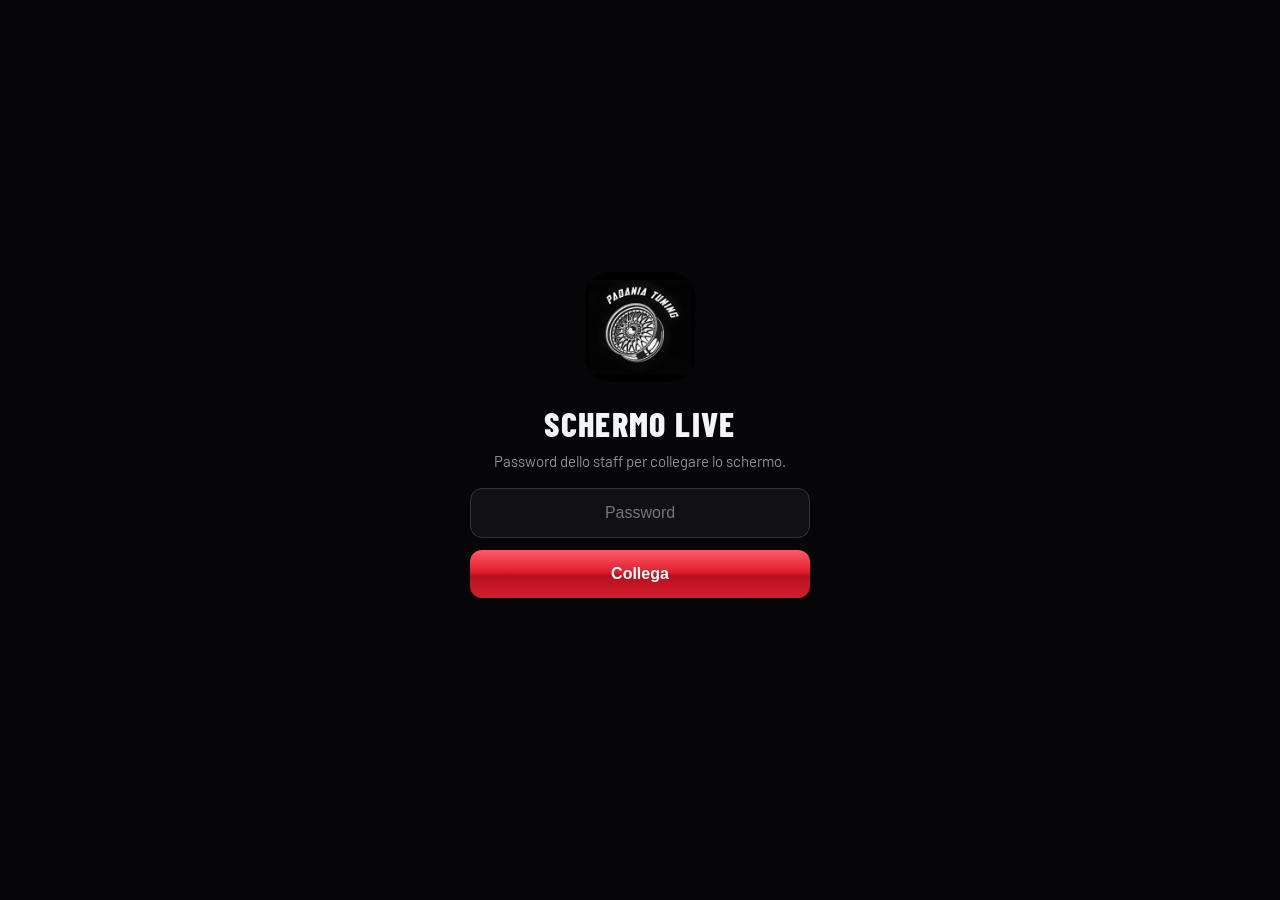
==== commit 6cec14fb: "natale" ====
--- a/schermo.html
+++ b/schermo.html
@@ -23,6 +23,7 @@
 html,body{height:100%}
 body{font-family:"Barlow",system-ui,sans-serif;color:var(--text);background:var(--bg);overflow:hidden;-webkit-font-smoothing:antialiased}
 body.idle{cursor:none}
+html,body,*{touch-action:manipulation}
 .d{font-family:var(--display);font-weight:800;text-transform:uppercase;letter-spacing:.04em}
 
 /* ───── SFONDO VIVO ───── */
@@ -122,8 +123,8 @@
 .lg{display:flex;gap:.8vw;font-size:1.4vh;color:var(--dim);white-space:nowrap}
 .lg i{display:inline-block;width:.9vh;height:.9vh;border-radius:50%;margin-right:.35vw;vertical-align:.1vh}
 .recent{list-style:none;margin-top:1.6vh;flex:1;min-height:0;overflow:hidden;display:flex;flex-direction:column;gap:1vh;
-  -webkit-mask-image:linear-gradient(180deg,#000 82%,transparent);mask-image:linear-gradient(180deg,#000 82%,transparent)}
-.recent li{--c:var(--silver);position:relative;display:flex;align-items:center;gap:1vw;padding:1.2vh 1vw 1.2vh 1.3vw;border-radius:1.8vh;
+  -webkit-mask-image:linear-gradient(180deg,#000 88%,transparent);mask-image:linear-gradient(180deg,#000 88%,transparent)}
+.recent li{--c:var(--silver);position:relative;flex:0 0 auto;display:flex;align-items:center;gap:1vw;padding:1.3vh 1vw 1.3vh 1.3vw;border-radius:1.8vh;
   background:linear-gradient(90deg,rgba(255,255,255,.05),rgba(255,255,255,.015));border:1px solid var(--line);overflow:hidden;transition:background 1s,border-color 1s,box-shadow 1s}
 .recent li:before{content:"";position:absolute;left:0;top:0;bottom:0;width:.35vw;min-width:3px;background:var(--c);box-shadow:0 0 2vh var(--c)}
 .recent li.t-i,.recent li.t-r{--c:var(--ok)}.recent li.t-a{--c:var(--violet)}.recent li.t-o{--c:var(--blue)}.recent li.t-x{--c:var(--bad)}
@@ -134,10 +135,10 @@
 .recent li.new{border-color:color-mix(in srgb,var(--c) 45%,transparent);background:linear-gradient(90deg,color-mix(in srgb,var(--c) 16%,transparent),rgba(255,255,255,.02));box-shadow:0 0 3vh color-mix(in srgb,var(--c) 14%,transparent)}
 .ic{flex:0 0 5.6vh;height:5.6vh;border-radius:1.6vh;display:grid;place-items:center;font-size:2.7vh;font-weight:800;color:var(--c);background:color-mix(in srgb,var(--c) 12%,transparent);border:1px solid color-mix(in srgb,var(--c) 40%,transparent)}
 .who{flex:1;min-width:0}
-.who b{display:block;font-size:2.7vh;font-weight:700;white-space:nowrap;overflow:hidden;text-overflow:ellipsis}
+.who b{display:block;font-size:2.8vh;line-height:1.15;font-weight:700;white-space:nowrap;overflow:hidden;text-overflow:ellipsis}
 .who small em{font-style:normal;font-weight:700;color:var(--c)}
-.who small{display:block;font-size:1.8vh;color:var(--muted);white-space:nowrap;overflow:hidden;text-overflow:ellipsis;margin-top:.2vh}
-.who small .op{color:var(--silver);font-weight:600}
+.who small{display:block;font-size:2vh;line-height:1.25;color:#b4b7be;white-space:nowrap;overflow:hidden;text-overflow:ellipsis;margin-top:.35vh}
+.who small .op{color:#fff;font-weight:600}
 .recent time{font-family:var(--display);font-weight:700;font-size:3.1vh;font-variant-numeric:tabular-nums}
 
 /* ───── BENVENUTO CINEMATOGRAFICO ───── */
@@ -187,6 +188,8 @@
 #login .err{color:var(--bad);min-height:20px;margin-top:10px;font-size:14px;font-weight:600}
 @media (prefers-reduced-motion:reduce){*{animation:none!important}}
 </style>
+<link rel="stylesheet" href="natale.css">
+<script src="natale.js"></script>
 </head>
 <body>
 <div class="bg"><div class="blob b1"></div><div class="blob b2"></div><div class="blob b3"></div></div>
@@ -287,7 +290,7 @@
 const SHOW_NAMES = params.get('nomi') !== '0';
 let key = ''; try { key = localStorage.getItem('pt4_key') || ''; } catch {}
 let chartSig = '', gaugeSig = '';
-let recs = {}, names = {}, subs = {}, total = 0, listAt = 0, rev = '', lastInside = -1, ok = false, lastOk = 0;
+let recs = {}, names = {}, subs = {}, total = 0, nonSel = new Set(), listAt = 0, rev = '', lastInside = -1, ok = false, lastOk = 0;
 
 const pad = n => String(n).padStart(2, '0');
 const fmt = t => new Date(t).toLocaleTimeString('it-IT', { hour: '2-digit', minute: '2-digit' });
@@ -313,21 +316,24 @@
     k = [...new Set([nome, cognome, find(/^e-?mail/), find(/(telefono|cellulare|phone)/), find(/^targa ?1?$/)].filter(i => i >= 0))];
     if (k.length < 2) k = headers.map((_, i) => i).filter(i => i !== cat);
   }
-  return { nome, cognome, key: k, veh: find(/^veicolo ?1?$/) };
+  return { nome, cognome, cat, key: k, veh: find(/^veicolo ?1?$/) };
 }
 function indexList(headers, raw) {
   headers = headers.map(x => String(x ?? '').trim());
   const width = Math.max(headers.length, ...raw.map(r => r.length));
   while (headers.length < width) headers.push('Colonna ' + (headers.length + 1));
   const cols = columns(headers), seen = {};
-  names = {}; subs = {}; total = 0;
+  names = {}; subs = {}; total = 0; nonSel = new Set();
+  // come nell'app: se nel Foglio c'è almeno un "Selezionato", si contano solo i selezionati
+  const isSel = c => cols.cat >= 0 && /(selezionat|confermat|approvat|accettat|vip|staff|ok|^si$)/.test(norm(c[cols.cat])) && !/(non selezionat|scartat|rifiutat|annullat)/.test(norm(c[cols.cat]));
+  const useSel = raw.some(r => isSel(headers.map((_, j) => String(r[j] ?? '').trim())));
   raw.forEach(r => {
     const c = headers.map((_, j) => String(r[j] ?? '').trim());
     if (!c.some(Boolean)) return;
-    total++;
     let k = 'p' + hash(cols.key.map(i => compact(c[i])).join('␟'));
     seen[k] = (seen[k] || 0) + 1;
     if (seen[k] > 1) k += '-' + seen[k];
+    if (!useSel || isSel(c)) total++; else nonSel.add(k);
     names[k] = [c[cols.nome], cols.cognome >= 0 ? c[cols.cognome] : ''].join(' ').trim();
     if (cols.veh >= 0) subs[k] = c[cols.veh];
   });
@@ -392,8 +398,8 @@
 function render() {
   const keys = Object.keys(recs);
   const added = keys.filter(k => k.startsWith('add-')).length;
-  const tot = total + added;
   const entered = keys.filter(k => recs[k].t), inside = entered.filter(k => !recs[k].o).length, out = entered.length - inside;
+  const tot = total + added + entered.filter(k => nonSel.has(k)).length;   // un non selezionato fatto entrare comunque conta
   const pct = tot ? Math.round(entered.length / tot * 100) : 0;
   countTo($('#inside'), inside); countTo($('#entered'), entered.length); countTo($('#out'), out);
   countTo($('#tot'), tot); countTo($('#wait'), Math.max(0, tot - entered.length)); countTo($('#pct'), pct, '%');
@@ -503,7 +509,7 @@
 
 /* ───── ATTIVITÀ LIVE ─────
    Aggiunge in cima solo le righe nuove, senza ridisegnare tutto (niente sfarfallio). */
-const FEED_MAX = 12;
+const FEED_MAX = 10;
 let feedIds = [], feedInit = false;
 function feedEvents(keys) {
   const ev = [];
--- a/natale.css
+++ b/natale.css
@@ -0,0 +1,155 @@
+/* =========================================================
+   PADANIA TUNING CHECK-IN — CHRISTMAS EDITION 🎄
+   Tema natalizio dell'app e dello Schermo live.
+   Vale solo quando <html> ha la classe "natale" (la mette natale.js).
+   Per spegnerlo: in cima a natale.js metti  attivo: false
+   (si spegne comunque da solo dopo l'Epifania).
+   I colori di stato (verde entrato, arancio attesa, rosso errore)
+   NON vengono toccati: all'ingresso devono restare chiari.
+   ========================================================= */
+
+html.natale {
+    --xm-red: #e11d2e;
+    --xm-green: #1fbf6b;
+    --xm-gold: #f2c96b;
+    --xm-candy: linear-gradient(180deg, #ff5d69 0%, #e11d2e 46%, #b5101f 54%, #d81d2d 100%);
+    --xm-title: linear-gradient(180deg, #ffffff 0%, #ffd6d6 18%, #ff4a57 42%, #b5101f 56%, #e2313f 72%, #ffc2c2 100%);
+    --xm-drift: url("data:image/svg+xml,%3Csvg xmlns='http://www.w3.org/2000/svg' width='140' height='16' viewBox='0 0 140 16'%3E%3Cpath d='M0 0h140v6c-9 7-16 9-25 4s-14-7-23 0-16 9-27 3-16-7-25 0-21 7-40-7z' fill='%23f6fbff'/%3E%3C/svg%3E");
+}
+
+/* ---------- elementi comuni (creati da natale.js) ---------- */
+.xmas-snow { position: fixed; inset: 0; width: 100%; height: 100%; pointer-events: none; z-index: 25; }
+
+.xmas-wrap { position: relative; display: inline-block; line-height: 0; }
+.xmas-hat {
+    position: absolute;
+    pointer-events: none;
+    filter: drop-shadow(0 2px 3px rgba(0, 0, 0, .55));
+    transform: rotate(14deg);
+    transform-origin: 30% 90%;
+    animation: xmasHat 5s ease-in-out infinite;
+}
+@keyframes xmasHat { 0%, 86%, 100% { transform: rotate(14deg); } 90% { transform: rotate(6deg); } 94% { transform: rotate(18deg); } }
+
+.xmas-lights {
+    position: relative;
+    height: 28px;
+    overflow: hidden;
+    pointer-events: none;
+    background: url("data:image/svg+xml,%3Csvg xmlns='http://www.w3.org/2000/svg' width='56' height='16' viewBox='0 0 56 16'%3E%3Cpath d='M0 1 Q28 15 56 1' fill='none' stroke='%2333423b' stroke-width='1.6'/%3E%3C/svg%3E") repeat-x 0 0;
+}
+.xmas-lights i {
+    --c: #ff3b4b;
+    position: absolute;
+    top: 9px;
+    width: 9px; height: 13px;
+    margin-left: -4.5px;
+    border-radius: 50% 50% 50% 50% / 38% 38% 62% 62%;
+    background: var(--c);
+    box-shadow: 0 0 10px 2px var(--c), inset 0 2px 2px rgba(255, 255, 255, .55);
+    animation: xmasTwinkle 2.4s ease-in-out infinite;
+}
+.xmas-lights i::before { content: ''; position: absolute; left: 2px; top: -3px; width: 5px; height: 4px; border-radius: 1px; background: #33423b; }
+.xmas-lights i:nth-child(5n+2) { --c: #ffd257; animation-delay: -.5s; }
+.xmas-lights i:nth-child(5n+3) { --c: #35e06f; animation-delay: -1s; }
+.xmas-lights i:nth-child(5n+4) { --c: #5cb8ff; animation-delay: -1.5s; }
+.xmas-lights i:nth-child(5n+5) { --c: #ffffff; animation-delay: -2s; }
+@keyframes xmasTwinkle { 50% { opacity: .35; box-shadow: 0 0 3px 0 var(--c), inset 0 2px 2px rgba(255, 255, 255, .4); } }
+
+/* =========================================================
+   APP CHECK-IN (index.html)
+   ========================================================= */
+html.natale body:not(.xm-schermo) {
+    background:
+        radial-gradient(90% 40% at 0% 0%, rgba(225, 29, 46, .20), transparent 70%),
+        radial-gradient(80% 40% at 100% 0%, rgba(15, 107, 63, .28), transparent 70%),
+        var(--bg);
+    background-attachment: fixed;
+}
+html.natale #auth {
+    background:
+        radial-gradient(90% 45% at 0% 0%, rgba(225, 29, 46, .22), transparent 70%),
+        radial-gradient(80% 45% at 100% 0%, rgba(15, 107, 63, .30), transparent 70%),
+        var(--bg);
+}
+
+/* luminarie in cima all'app */
+html.natale .app > .xmas-lights { margin: 0 -16px -6px; top: var(--safe-t); }
+
+/* bottoni principali: rosso caramella */
+html.natale .btn-chrome,
+html.natale .toast-act {
+    background: var(--xm-candy);
+    color: #fff;
+    text-shadow: 0 1px 2px rgba(80, 0, 8, .55);
+    box-shadow: 0 1px 0 rgba(255, 255, 255, .45) inset, 0 10px 24px -8px rgba(225, 29, 46, .7);
+}
+html.natale .btn-chrome.btn-lg { position: relative; overflow: hidden; }
+html.natale .btn-chrome.btn-lg::before {
+    content: '';
+    position: absolute; left: 0; right: 0; top: 0; height: 6px;
+    background: url("data:image/svg+xml,%3Csvg xmlns='http://www.w3.org/2000/svg' width='64' height='7' viewBox='0 0 64 7'%3E%3Cpath d='M0 0h64v2.5c-5 3.5-9 4.5-14 2s-8-3-13 0-9 3-15 0-10-2.5-22-1z' fill='%23f6fbff'/%3E%3C/svg%3E") repeat-x 0 0;
+    opacity: .95;
+    pointer-events: none;
+}
+
+/* marchio */
+html.natale .brand { position: relative; }
+html.natale .brand-name { background: var(--xm-title); -webkit-background-clip: text; background-clip: text; color: transparent; }
+html.natale .brand img { box-shadow: 0 0 0 1px rgba(242, 201, 107, .6); }
+html.natale .brand > .xmas-hat { left: 16px; top: -12px; width: 34px; height: 30px; }
+html.natale .xmas-wrap .xmas-hat { right: -14%; top: -17%; width: 62%; height: auto; }
+html.natale .eyebrow { color: var(--xm-gold); }
+html.natale .auth-logo { box-shadow: 0 20px 50px rgba(0, 0, 0, .6), 0 0 0 1px rgba(242, 201, 107, .5); }
+html.natale .splash-bar span { background: var(--xm-red); }
+
+/* riquadro ingressi con la neve sopra */
+html.natale .progress-card {
+    background: linear-gradient(160deg, #1d1518, #101614);
+    border-color: rgba(242, 201, 107, .28);
+    padding-top: 26px;
+}
+html.natale .progress-card::after {
+    content: '';
+    position: absolute; left: 0; right: 0; top: 0; height: 14px;
+    background: var(--xm-drift) repeat-x 0 0 / 122px 14px;
+    pointer-events: none;
+}
+html.natale .welcome-art { border-color: rgba(242, 201, 107, .45); background: linear-gradient(160deg, #1d1518, #101614); }
+
+/* barra in basso: bordino bastoncino di zucchero */
+html.natale .tabbar { border-top: 0; }
+html.natale .tabbar::before {
+    content: '';
+    position: absolute; left: 0; right: 0; top: 0; height: 3px;
+    background: repeating-linear-gradient(135deg, #fff 0 7px, var(--xm-red) 7px 14px);
+    opacity: .9;
+}
+html.natale .tab.active span { background: var(--xm-title); -webkit-background-clip: text; background-clip: text; color: transparent; }
+html.natale .group-label { color: var(--xm-gold); }
+html.natale .search:focus-within,
+html.natale .pw-field input:focus { border-color: var(--xm-gold); }
+
+/* =========================================================
+   SCHERMO LIVE (schermo.html)
+   ========================================================= */
+html.natale .xm-schermo .blob.b2 { background: radial-gradient(circle, rgba(225, 29, 46, .34), transparent 60%); }
+html.natale .xm-schermo .blob.b3 { background: radial-gradient(circle, rgba(242, 201, 107, .16), transparent 60%); }
+html.natale .xm-schermo .flag {
+    height: 1vh;
+    background: repeating-linear-gradient(135deg, #fff 0 1.6vh, var(--xm-red) 1.6vh 3.2vh);
+    opacity: 1;
+}
+html.natale .xm-schermo > .xmas-lights { position: fixed; left: 0; right: 0; top: 1vh; z-index: 5; }
+html.natale .xm-schermo .xmas-snow { z-index: 4; }
+html.natale .xm-schermo .brand { position: relative; }
+html.natale .xm-schermo .brand > .xmas-hat { left: 4.4vh; top: -2.6vh; width: 7.6vh; height: 6.7vh; }
+html.natale .xm-schermo .brand h1 { background: var(--xm-title); -webkit-background-clip: text; background-clip: text; color: transparent; }
+html.natale .xm-schermo .lbl:before { background: var(--xm-gold); }
+html.natale .xm-schermo .card { border-color: rgba(242, 201, 107, .16); }
+html.natale .xm-schermo .welcome b { background: var(--xm-title); -webkit-background-clip: text; background-clip: text; color: transparent; }
+html.natale .xm-schermo #login button { background: var(--xm-candy); color: #fff; }
+
+@media (prefers-reduced-motion: reduce) {
+    .xmas-hat, .xmas-lights i { animation: none !important; }
+}
